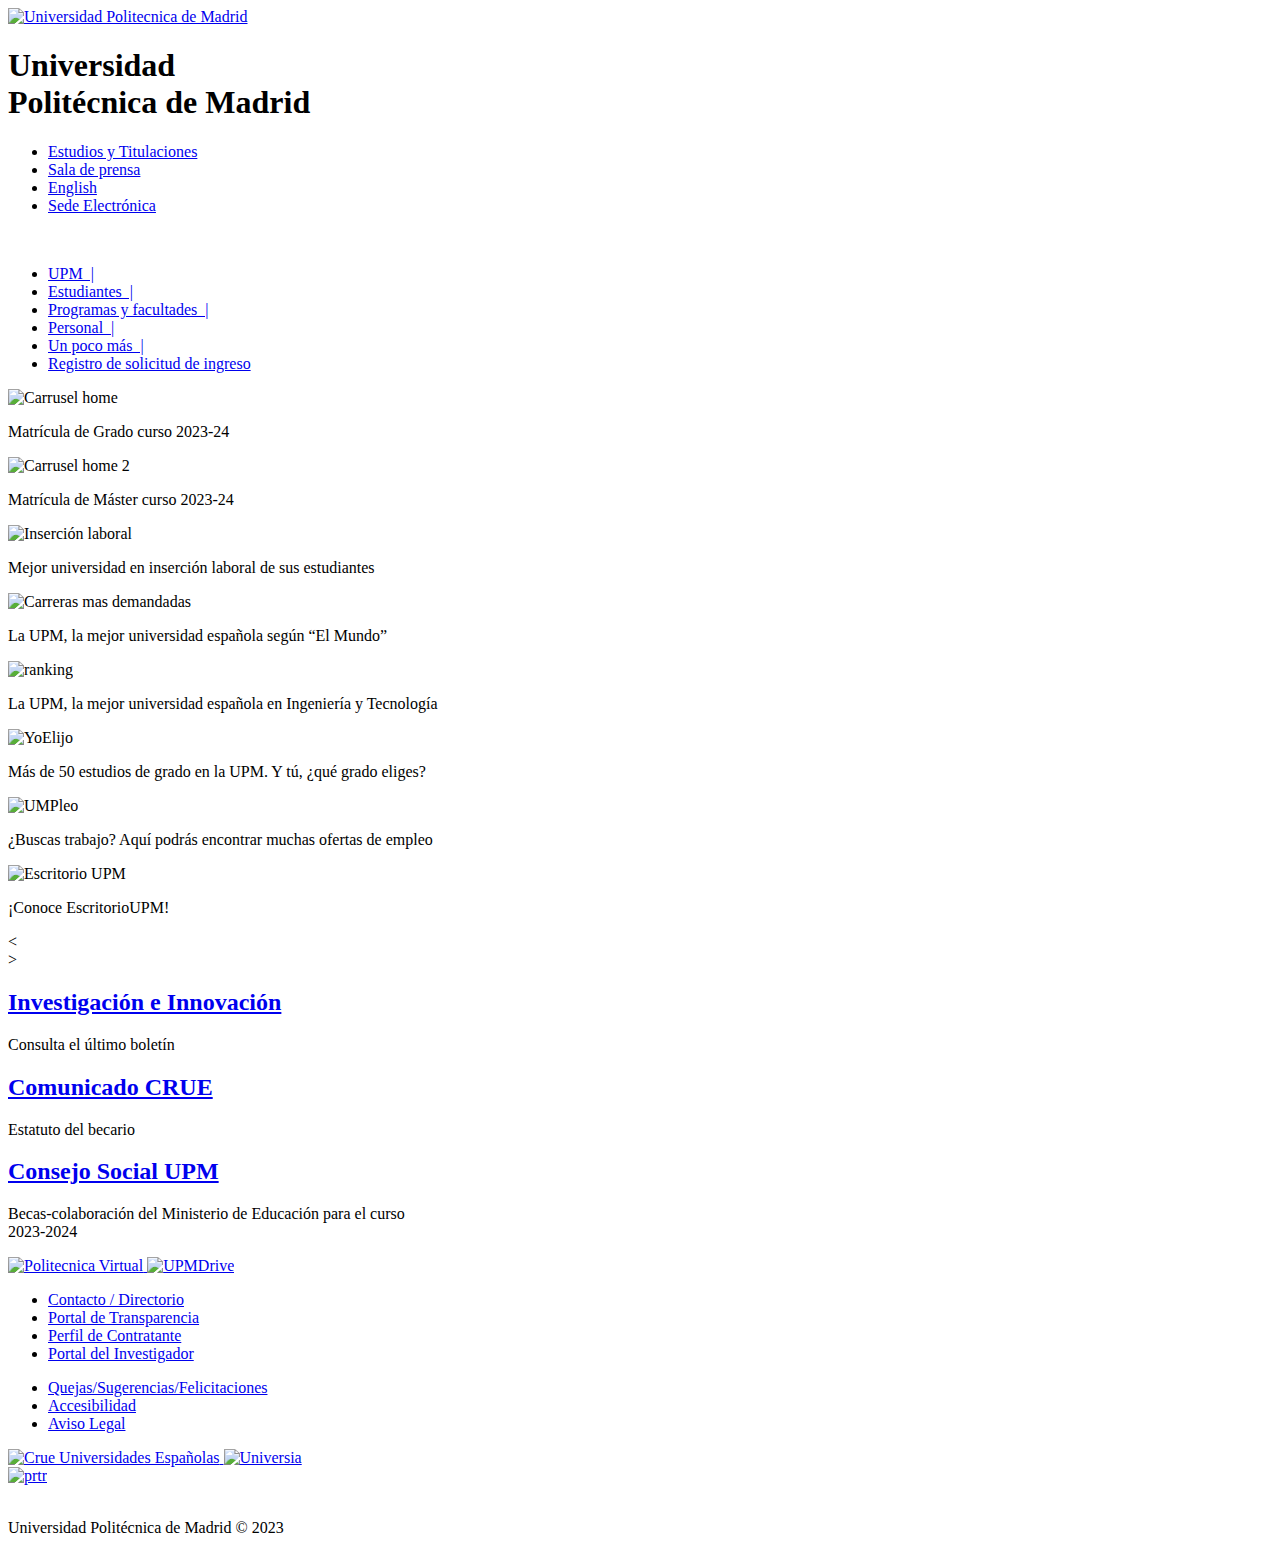
==== index.html @ 332ab88a "Direction to "Un poco más"" ====
<!DOCTYPE html>
<html lang="es">

<head>
  <meta charset="UTF-8" />
  <meta name="viewport" content="width=device-width, initial-scale=1.0" />
  <title>Universidad Politecnica de Madrid</title>
  <link rel="stylesheet" href="css/indexStyles.css" />
  <link rel="stylesheet" href="css/commonStyles.css" />
  <script src="https://kit.fontawesome.com/d4b8af33ac.js" crossorigin="anonymous"></script>

  <link rel="shortcut icon" href="images/institucional.png" type="image/x-icon" />
</head>

<body>
  <header id="headerUniversidad">
    <div class="container">
      <div class="row" id="tituloGeneral">
        <div class="headerTituloLogo">
          <a href="index.html">
            <img src="images/institucional.png" alt="Universidad Politecnica de Madrid" class="img" />
          </a>
          <h1>Universidad<br />Politécnica de Madrid</h1>
        </div>

        <div class="Menu">
          <div class="menu-row1">
            <nav class="row">
              <ul>
                <li>
                  <a href="https://www.upm.es/Estudiantes/Estudios_Titulaciones">
                    Estudios y Titulaciones
                  </a>
                </li>
                <li>
                  <a href="https://www.upm.es/UPM/SalaPrensa">
                    Sala de prensa
                  </a>
                </li>
                <li>
                  <a href="https://www.upm.es/internacional"> English </a>
                </li>
                <li>
                  <a href="https://www.upm.es/internacional">
                    Sede Electrónica</a>
                </li>
              </ul>
            </nav>
          </div>
          <div class="menu-row2">
            <a href="https://www.upm.es/e-politecnica/?p=11803"><img src="images/CrueConUcrania.png" alt="" /></a><a
              href="https://www.upm.es/UPM/EELISA"><img src="images/eelisa.png" alt="" /></a>
          </div>
        </div>
      </div>
    </div>
  </header>

  <nav class="menuPrincipal">
    <div class="container">
      <ul class="listaMenu">
        <li><a href="https://www.upm.es/UPM">UPM &nbsp;|</a></li>
        <li>
          <a href="https://www.upm.es/Estudiantes">Estudiantes &nbsp;|</a>
        </li>
        <li><a href="facultades.html">Programas y facultades &nbsp;|</a></li>
        <li><a href="https://www.upm.es/Personal">Personal &nbsp;|</a></li>
        <li>
          <a href="MasDeUPM.html">Un poco más &nbsp;|</a>
        </li>
        <li><a href="registro.html">Registro de solicitud de ingreso</a></li>
      </ul>
    </div>
  </nav>

  <main id="todo">
    <section id="novedades">
      <div class="container">
        <div class="row">
          <div class="carousel-container">
            <div class="carousel-item-container">
              <div class="carousel-item">
                <img src="images/Carrusel-Home-Web-UPM.png" alt="Carrusel home">
                <p>Matrícula de Grado curso 2023-24</p>
              </div>
              <div class="carousel-item">
                <img src="images/Carrusel-Home-Web-UPM 2.png" alt="Carrusel home 2">
                <p>Matrícula de Máster curso 2023-24</p>
              </div>
              <div class="carousel-item">
                <img src="images/03 carrusel insercion laboral.jpg" alt="Inserción laboral">
                <p>Mejor universidad en inserción laboral de sus estudiantes</p>
              </div>
              <div class="carousel-item">
                <img src="images/Carrusel 04 Carreras mas demandadas.jpg" alt="Carreras mas demandadas">
                <p>La UPM, la mejor universidad española según “El Mundo”</p>
              </div>
              <div class="carousel-item">
                <img src="images/05 Carrusel ranking QS_nueva.jpg" alt="ranking">
                <p>La UPM, la mejor universidad española en Ingeniería y Tecnología</p>
              </div>
              <div class="carousel-item">
                <img src="images/06 YoElijo.jpg" alt="YoElijo">
                <p>Más de 50 estudios de grado en la UPM. Y tú, ¿qué grado eliges?</p>
              </div>
              <div class="carousel-item">
                <img src="images/07 Empleo.png" alt="UMPleo">
                <p>¿Buscas trabajo? Aquí podrás encontrar muchas ofertas de empleo</p>
              </div>
              <div class="carousel-item">
                <img src="images/08 Carrusel escritorio UPM.jpeg" alt="Escritorio UPM">
                <p>¡Conoce EscritorioUPM!</p>
              </div>
            </div>

            <div class="carousel-indicators-container">
              <div class="carousel-indicator active" onclick="showSlide(0)"></div>
              <div class="carousel-indicator" onclick="showSlide(1)"></div>
              <div class="carousel-indicator" onclick="showSlide(2)"></div>
              <div class="carousel-indicator" onclick="showSlide(3)"></div>
              <div class="carousel-indicator" onclick="showSlide(4)"></div>
              <div class="carousel-indicator" onclick="showSlide(5)"></div>
              <div class="carousel-indicator" onclick="showSlide(6)"></div>
              <div class="carousel-indicator" onclick="showSlide(7)"></div>
            </div>

            <div class="carousel-control-container">
              <div class="carousel-control carousel-control-left" onclick="prevSlide()">&lt;</div>
              <div class="carousel-control carousel-control-right" onclick="nextSlide()">&gt;</div>
            </div>

          </div>  <!-- Carousel Container -->

        </div>

      </div>
      <div id="noticias">
        <div class="col-el1">
          <div class="titulo">
            <a href="https://www.upm.es/UPM/SalaPrensa/epolitecnica_inv/ultimo">
              <span class="noticiasIcon"></span>
              <h2>Investigación e Innovación</h1>
            </a>
          </div>
          <p>Consulta el último boletín</p>
        </div>
        <div class="col-el2">
          <div class="titulo">
            <a
              href="https://www.upm.es/sfs/Rectorado/Gabinete%20del%20Rector/Notas%20de%20Prensa/2023/06/documentos/2023.06.10-Comunicado%20Estatuto%20Becario%20Practicas%20cotizacion%20seguridad%20social.pdf">
              <span class="noticiasIcon"></span>
              <h2>Comunicado CRUE</h1>
            </a>
          </div>
          <p>Estatuto del becario</p>
        </div>
        <div class="col-el3">
          <div class="titulo">
            <a
              href="https://www.upm.es/sfs/Rectorado/Gabinete%20del%20Rector/Notas%20de%20Prensa/2023/05/documentos/Comunicado%20distribucion%202023-2024_actualizado_enlace%20BOE2.PDF">
              <span class="noticiasIcon"></span>
              <h2>Consejo Social UPM</h2>
            </a>
          </div>
          <p>Becas-colaboración del Ministerio de Educación para el curso <br> 2023-2024</p>
        </div>
      </div>
      </div>
      </div>
    </section>
  </main>

  <footer>
    <div class="UPM_Domains">
      <div class="UPM_Sites">
        <a href="https://www.upm.es/politecnica_virtual/">
          <img src="images/icon_pv.png" alt="Politecnica Virtual" />
        </a>
        <a href="https://drive.upm.es/index.php/login">
          <img src="images/icon_UPMdrive.png" alt="UPMDrive" />
        </a>
      </div>
      <div class="socialMedia">
        <a href="https://www.facebook.com/universidadpolitecnicademadrid">
          <span class="fa fa-facebook"></span>
        </a>
        <a href="https://twitter.com/#!/La_UPM/">
          <span class="fa-brands fa-x-twitter"></span>
        </a>
        <a href="http://www.youtube.com/user/UPM">
          <span class="fa fa-youtube-play"></span>
        </a>

        <a href="https://www.instagram.com/somosupm/">
          <span class="fa fa-instagram"></span>
        </a>
      </div>
    </div>

    <div class="contact">
      <div class="ContactsSponsors">
        <div class="contactList">
          <ul>
            <li>
              <a href="https://www.upm.es/contacto">
                Contacto / Directorio
              </a>
            </li>
            <li>
              <a href="https://transparencia.upm.es/">
                Portal de Transparencia
              </a>
            </li>
            <li>
              <a href="https://sede.upm.es/licitaciones">
                Perfil de Contratante
              </a>
            </li>
            <li>
              <a href="https://www.upm.es/Portal_inv">
                Portal del Investigador
              </a>
            </li>
          </ul>
          <ul>
            <li>
              <a href="https://www.upm.es/UPM/Calidad/BQSF">
                Quejas/Sugerencias/Felicitaciones
              </a>
            </li>
            <li>
              <a href="/UPM/WebUPM/Accesibilidad"> Accesibilidad </a>
            </li>
            <li>
              <a href="https://www.upm.es/AvisoLegal"> Aviso Legal </a>
            </li>
          </ul>
        </div>
        <div class="sponsorsImages">
          <a href="http://www.crue.org/">
            <img src="images/crue20.png" alt="Crue Universidades Españolas" title="Crue" />
          </a>
          <a href="http://www.universia.es">
            <img src="images/universia15.png" alt="Universia" title="Universia" />
          </a>
          <br />
          <a href="https://www.upm.es/UPM/PRTR">
            <img src="images/prtr-02.png" alt="prtr" title="prtr" />
          </a>
          <br />
          <a href="">
            <img src="images/hrs4r.png" alt="" title="hsr4r" />
          </a>
        </div>
      </div>
      <div id="copyr">
        <p>Universidad Politécnica de Madrid &copy; 2023</p>
      </div>
    </div>
  </footer>

  <script src="js/index.js"></script>
</body>

</html>
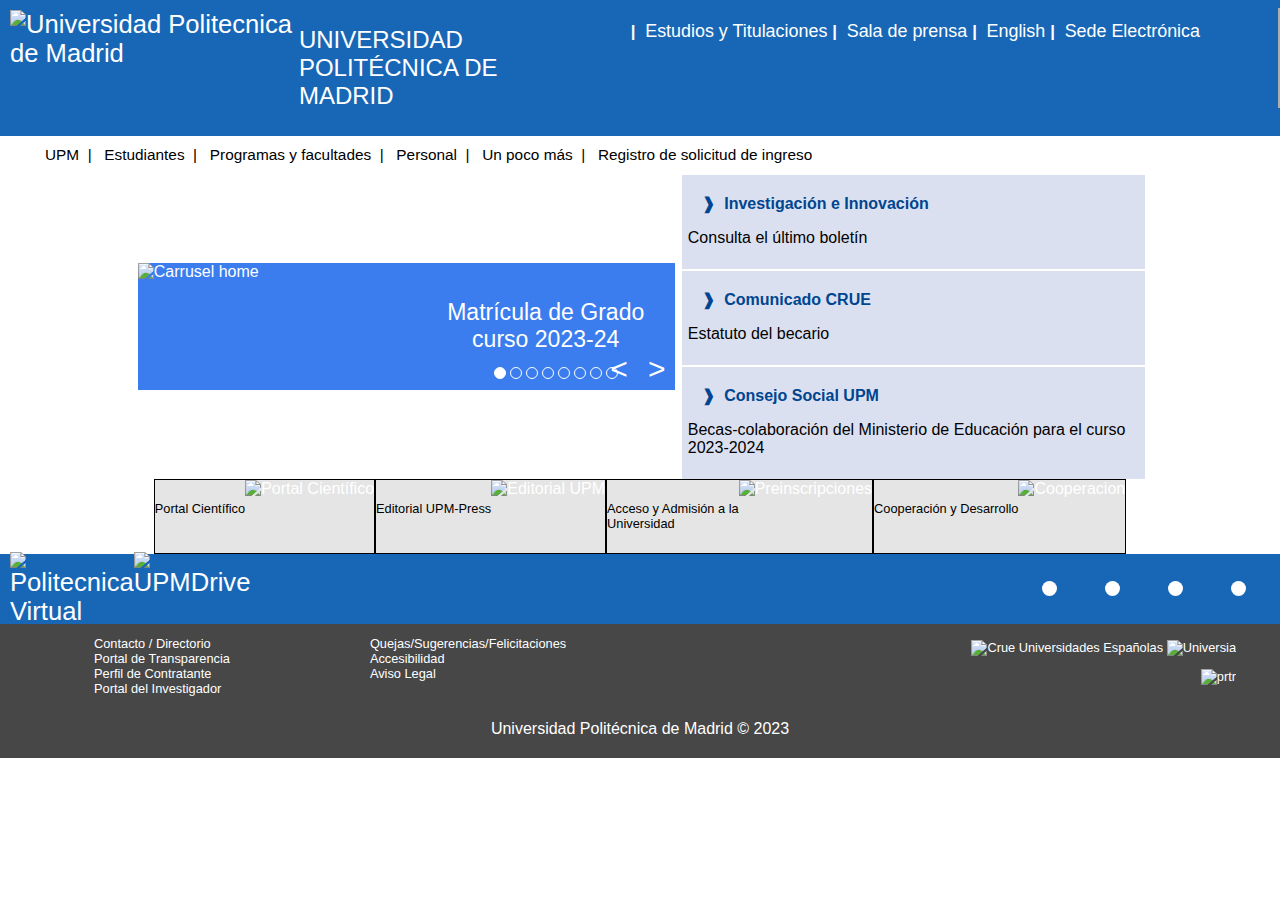
==== commit bc9d30e5: "Index primary style" ====
--- a/index.html
+++ b/index.html
@@ -57,7 +57,6 @@
   </header>
 
   <nav class="menuPrincipal">
-    <div class="container">
       <ul class="listaMenu">
         <li><a href="https://www.upm.es/UPM">UPM &nbsp;|</a></li>
         <li>
@@ -70,71 +69,65 @@
         </li>
         <li><a href="registro.html">Registro de solicitud de ingreso</a></li>
       </ul>
-    </div>
   </nav>
 
-  <main id="todo">
+  <main>
     <section id="novedades">
-      <div class="container">
-        <div class="row">
-          <div class="carousel-container">
-            <div class="carousel-item-container">
-              <div class="carousel-item">
-                <img src="images/Carrusel-Home-Web-UPM.png" alt="Carrusel home">
-                <p>Matrícula de Grado curso 2023-24</p>
-              </div>
-              <div class="carousel-item">
-                <img src="images/Carrusel-Home-Web-UPM 2.png" alt="Carrusel home 2">
-                <p>Matrícula de Máster curso 2023-24</p>
-              </div>
-              <div class="carousel-item">
-                <img src="images/03 carrusel insercion laboral.jpg" alt="Inserción laboral">
-                <p>Mejor universidad en inserción laboral de sus estudiantes</p>
-              </div>
-              <div class="carousel-item">
-                <img src="images/Carrusel 04 Carreras mas demandadas.jpg" alt="Carreras mas demandadas">
-                <p>La UPM, la mejor universidad española según “El Mundo”</p>
-              </div>
-              <div class="carousel-item">
-                <img src="images/05 Carrusel ranking QS_nueva.jpg" alt="ranking">
-                <p>La UPM, la mejor universidad española en Ingeniería y Tecnología</p>
-              </div>
-              <div class="carousel-item">
-                <img src="images/06 YoElijo.jpg" alt="YoElijo">
-                <p>Más de 50 estudios de grado en la UPM. Y tú, ¿qué grado eliges?</p>
-              </div>
-              <div class="carousel-item">
-                <img src="images/07 Empleo.png" alt="UMPleo">
-                <p>¿Buscas trabajo? Aquí podrás encontrar muchas ofertas de empleo</p>
-              </div>
-              <div class="carousel-item">
-                <img src="images/08 Carrusel escritorio UPM.jpeg" alt="Escritorio UPM">
-                <p>¡Conoce EscritorioUPM!</p>
-              </div>
-            </div>
-
-            <div class="carousel-indicators-container">
-              <div class="carousel-indicator active" onclick="showSlide(0)"></div>
-              <div class="carousel-indicator" onclick="showSlide(1)"></div>
-              <div class="carousel-indicator" onclick="showSlide(2)"></div>
-              <div class="carousel-indicator" onclick="showSlide(3)"></div>
-              <div class="carousel-indicator" onclick="showSlide(4)"></div>
-              <div class="carousel-indicator" onclick="showSlide(5)"></div>
-              <div class="carousel-indicator" onclick="showSlide(6)"></div>
-              <div class="carousel-indicator" onclick="showSlide(7)"></div>
-            </div>
-
-            <div class="carousel-control-container">
-              <div class="carousel-control carousel-control-left" onclick="prevSlide()">&lt;</div>
-              <div class="carousel-control carousel-control-right" onclick="nextSlide()">&gt;</div>
-            </div>
-
-          </div>  <!-- Carousel Container -->
-
-        </div>
-
-      </div>
+      <div class="carousel">
+        <div class="carousel-container">
+          <div class="carousel-item-container">
+            <div class="carousel-item">
+              <img src="images/Carrusel-Home-Web-UPM.png" alt="Carrusel home">
+              <p>Matrícula de Grado curso 2023-24</p>
+            </div>
+            <div class="carousel-item">
+              <img src="images/Carrusel-Home-Web-UPM 2.png" alt="Carrusel home 2">
+              <p>Matrícula de Máster curso 2023-24</p>
+            </div>
+            <div class="carousel-item">
+              <img src="images/03 carrusel insercion laboral.jpg" alt="Inserción laboral">
+              <p>Mejor universidad en inserción laboral de sus estudiantes</p>
+            </div>
+            <div class="carousel-item">
+              <img src="images/Carrusel 04 Carreras mas demandadas.jpg" alt="Carreras mas demandadas">
+              <p>La UPM, la mejor universidad española según “El Mundo”</p>
+            </div>
+            <div class="carousel-item">
+              <img src="images/05 Carrusel ranking QS_nueva.jpg" alt="ranking">
+              <p>La UPM, la mejor universidad española en Ingeniería y Tecnología</p>
+            </div>
+            <div class="carousel-item">
+              <img src="images/06 YoElijo.jpg" alt="YoElijo">
+              <p>Más de 50 estudios de grado en la UPM. Y tú, ¿qué grado eliges?</p>
+            </div>
+            <div class="carousel-item">
+              <img src="images/07 Empleo.png" alt="UMPleo">
+              <p>¿Buscas trabajo? Aquí podrás encontrar muchas ofertas de empleo</p>
+            </div>
+            <div class="carousel-item">
+              <img src="images/08 Carrusel escritorio UPM.jpeg" alt="Escritorio UPM">
+              <p>¡Conoce EscritorioUPM!</p>
+            </div>
+          </div>
+          <div class="carousel-indicators-container">
+            <div class="carousel-indicator active" onclick="showSlide(0)"></div>
+            <div class="carousel-indicator" onclick="showSlide(1)"></div>
+            <div class="carousel-indicator" onclick="showSlide(2)"></div>
+            <div class="carousel-indicator" onclick="showSlide(3)"></div>
+            <div class="carousel-indicator" onclick="showSlide(4)"></div>
+            <div class="carousel-indicator" onclick="showSlide(5)"></div>
+            <div class="carousel-indicator" onclick="showSlide(6)"></div>
+            <div class="carousel-indicator" onclick="showSlide(7)"></div>
+          </div>
+          <div class="carousel-control-container">
+            <div class="carousel-control carousel-control-left" onclick="prevSlide()">&lt;</div>
+            <div class="carousel-control carousel-control-right" onclick="nextSlide()">&gt;</div>
+          </div>
+        </div> <!-- Carousel Container -->
+      </div> <!-- Carousel -->
+
       <div id="noticias">
+
         <div class="col-el1">
           <div class="titulo">
             <a href="https://www.upm.es/UPM/SalaPrensa/epolitecnica_inv/ultimo">
@@ -144,6 +137,7 @@
           </div>
           <p>Consulta el último boletín</p>
         </div>
+
         <div class="col-el2">
           <div class="titulo">
             <a
@@ -151,9 +145,10 @@
               <span class="noticiasIcon"></span>
               <h2>Comunicado CRUE</h1>
             </a>
-          </div>
+          </div> <!-- titulo-->
           <p>Estatuto del becario</p>
-        </div>
+        </div> <!-- col-el12 -->
+
         <div class="col-el3">
           <div class="titulo">
             <a
@@ -161,13 +156,42 @@
               <span class="noticiasIcon"></span>
               <h2>Consejo Social UPM</h2>
             </a>
-          </div>
+          </div> <!-- titulo-->
           <p>Becas-colaboración del Ministerio de Educación para el curso <br> 2023-2024</p>
-        </div>
-      </div>
-      </div>
-      </div>
+        </div> <!-- col-el13 -->
+      </div> <!-- Noticias -->
+
     </section>
+
+    <section id="tips">
+      <div>
+        <h5>Portal Científico</h5>
+        <img src="images/portalcientifico.jpg" alt="Portal Científico">
+      </div>  
+
+      <span></span>
+
+      <div>
+        <h5>Editorial UPM-Press</h5>
+        <img src="images/tip_upmpressconlogo.jpg" alt="Editorial UPM">
+      </div>
+
+      <span></span>
+
+      <div>
+        <h5>Acceso y Admisión a la<br>Universidad</h5>
+        <img src="images/tip-preinscripcion-08.jpg" alt="Preinscripciones">
+      </div>
+
+      <span></span>
+
+      <div>
+        <h5>Cooperación y Desarrollo</h5>
+        <img src="images/tip cooperacion2.jpg" alt="Cooperacion">
+      </div>
+
+    </section>
+
   </main>
 
   <footer>
--- a/css/indexStyles.css
+++ b/css/indexStyles.css
@@ -0,0 +1,173 @@
+body {
+    font-family: 'Lato', sans-serif;
+    margin: auto;
+    color: white;
+}
+
+section#novedades {
+    display: flex;
+    justify-content: center;
+    align-items: center;
+
+}
+
+
+/* CARRUSEL RONY  */
+.carousel {
+    width: 42%;
+    margin: 0.3em;
+}
+
+.carousel-container {
+    position: relative;
+    overflow: hidden;
+}
+
+.carousel-item-container {
+    display: flex;
+    transition: transform 0.5s ease;
+}
+
+.carousel-item {
+    flex: 0 0 100%;
+    display: flex;
+    justify-content: center;
+    align-items: center;
+    background-color: rgb(59, 125, 238);
+}
+
+
+.carousel-item img {
+    width: 70%;
+    height: 100%;
+}
+
+.carousel-item p {
+    text-align: center;
+    font-size: 1.8vw;
+
+}
+
+/* Estilo para los indicadores de navegación */
+.carousel-indicators-container {
+    display: flex;
+    align-items: center;
+    position: absolute;
+    bottom: 5%;
+    right: 10%;
+    max-width: 25%;
+    min-width: 5%;
+
+
+}
+
+.carousel-indicator {
+    width: 10px;
+    height: 10px;
+    background-color: transparent;
+    border: 1px solid #fff;
+    border-radius: 50%;
+    cursor: pointer;
+    margin: 0 4px 4px 0px;
+}
+
+/* Estilo para el indicador activo */
+.carousel-indicator.active {
+    background-color: #fff;
+    /* Cambia el fondo a blanco para el indicador activo */
+}
+
+/* Estilo para las flechas de navegación */
+.carousel-control-container {
+    position: absolute;
+    bottom: 3%;
+    right: 0;
+    display: flex;
+}
+
+.carousel-control {
+    font-size: 30px;
+    cursor: pointer;
+    margin: 0 10px;
+    color: #fff;
+    /* Cambia el color a blanco para las flechas */
+}
+
+/* FIN CARRUSEL RONY */
+
+/* Novedades */
+
+#noticias {
+    display: flex;
+    flex-direction: column;
+    justify-content: center;
+}
+
+#noticias>div {
+    background-color: #dbe0f0;
+    margin: 0.1em 0.1em 0;
+    padding: 6px;
+    padding-right: 20px;
+}
+
+#noticias a span {
+    float: left;
+    margin-top: 1.125em;
+    margin-right: .5em;
+    font-size: .7em;
+}
+
+#noticias h2::before {
+    content: "\2771 \0020";
+    color: #00458f;
+    padding: 5px;
+}
+
+#noticias h2 {
+
+    font-size: medium;
+    color: #00458f;
+}
+
+#noticias p {
+    color: black;
+}
+
+/* Fin novedades */
+
+/* Tips */
+
+#tips {
+    display: flex;
+    justify-content: center;
+}
+
+#tips div {
+    display: inline-flex;
+    background-color: #e5e5e5;
+    border: 1px solid black;
+}
+
+#tips>div>h5 {
+    color: black;
+    font-size: 1vw;
+    font-weight: 500;align-self: flex-start;
+}
+
+#tips>div>h5:hover{
+text-decoration: underline;
+    
+}
+
+#tips span{
+    height: 100px;
+    width: 2px;
+    position: absolute;
+    top: 8px;
+    right: 0px;
+    background: none repeat scroll 0% 0% #B0ADAD;
+}
+
+
+
+/* Fin tips */--- a/css/commonStyles.css
+++ b/css/commonStyles.css
@@ -0,0 +1,267 @@
+/* New Font Family */
+
+/* Fuente Lato - Negrita */
+@font-face {
+    font-family: 'Lato';
+    src: url('../Fonts/Lato-Bold.ttf') format('truetype');
+    font-weight: bold;
+    font-style: normal;
+}
+
+/* Fuente Lato - Negrita Cursiva */
+@font-face {
+    font-family: 'Lato';
+    src: url('../Fonts/Lato-BoldItalic.ttf') format('truetype');
+    font-weight: bold;
+    font-style: italic;
+}
+
+/* Fuente Lato - Cursiva */
+@font-face {
+    font-family: 'Lato';
+    src: url('../Fonts/Lato-Italic.ttf') format('truetype');
+    font-weight: normal;
+    font-style: italic;
+}
+
+/* Fuente Lato - Ligera */
+@font-face {
+    font-family: 'Lato';
+    src: url('../Fonts/Lato-Light.ttf') format('truetype');
+    font-weight: 300;
+    /* Puedes usar 300 para ligera */
+    font-style: normal;
+}
+
+/* Fuente Lato - Ligera Cursiva */
+@font-face {
+    font-family: 'Lato';
+    src: url('../Fonts/Lato-LightItalic.ttf') format('truetype');
+    font-weight: 300;
+    /* Puedes usar 300 para ligera */
+    font-style: italic;
+}
+
+/* Fuente Lato - Regular */
+@font-face {
+    font-family: 'Lato';
+    src: url('../Fonts/Lato-Regular.ttf') format('truetype');
+    font-weight: normal;
+    font-style: normal;
+}
+
+/* Fuente Lato - Delgada */
+@font-face {
+    font-family: 'Lato';
+    src: url('../Fonts/Lato-Thin.ttf') format('truetype');
+    font-weight: 100;
+    /* Puedes usar 100 para delgada */
+    font-style: normal;
+}
+
+/* Fuente Lato - Delgada Cursiva */
+@font-face {
+    font-family: 'Lato';
+    src: url('../Fonts/Lato-ThinItalic.ttf') format('truetype');
+    font-weight: 100;
+    /* Puedes usar 100 para delgada */
+    font-style: italic;
+}
+
+body{margin: 0;}
+
+header , footer {
+    font-family: 'Lato', sans-serif;
+    color: white;
+}
+
+/* Header */
+
+#headerUniversidad {
+
+    display: block;
+    background-color: #1867b7;
+    padding: 0;
+}
+
+.container {
+    width: 100%;
+    overflow: hidden;
+}
+
+#tituloGeneral.row {
+    display: flex;
+    justify-content: space-between;
+    margin: 10px;
+}
+
+.headerTituloLogo {
+    display: flex;
+    justify-content: space-around;
+    width: 40%;
+}
+
+.img {
+    max-width: 100%;
+    height: auto;
+    overflow: hidden;
+}
+
+.headerTituloLogo h1 {
+    color: white;
+    text-transform: uppercase;
+    font-size: 1.5em;
+    font-weight: 500;
+    float: left;
+}
+
+.Menu {
+
+    justify-content: space-between;
+    margin-right: 60px;
+}
+
+.row ul {
+    display: flex;
+
+    font-size: 0.7em;
+    list-style: none;
+    padding: 0;
+    margin-right: 10px;
+}
+
+.row ul li::before {
+    content: " | ";
+    margin: 0px 5px 0px 5px;
+    font-weight: bold;
+    font-size: 1.5em;
+}
+
+.menu-row2 {
+    text-align: right;
+    margin: 0px 20px 0px;
+}
+
+li a {
+
+    text-decoration: none;
+}
+
+li a:hover {
+    text-decoration: underline;
+
+}
+
+a {
+    text-decoration: none;
+    color: white;
+}
+
+/* nav */
+
+.menuPrincipal {
+    font-size: 0.6em;
+    display: flex;
+    color: black;
+}
+.menuPrincipal  ul{
+    list-style: none;
+}
+.menuPrincipal  ul li{
+    display: inline;
+}
+.menuPrincipal  ul li a{
+    padding: 5px;
+    color: black;
+}
+.menuPrincipal  ul li a:hover{
+    text-decoration: none;
+    color: #1867b7;
+}
+
+
+/* footer */
+
+footer{
+    bottom: 0;
+}
+
+.UPM_Domains {
+    display: flex;
+    justify-content: space-between;
+    background-color: #1867b7;
+    padding: 10px;
+    height: 50px;
+}
+
+.UPM_Sites{
+    align-self: center;
+    display: flex;
+    justify-content: space-around;
+    width: 15%;
+    height: auto;
+}
+
+.socialMedia {
+    width: 20%;
+    height: auto;
+    display: flex;
+    justify-content: space-around;
+    align-items: center
+}
+
+.socialMedia a{
+display: flex;
+justify-content: center;
+align-items: center;
+color: #1867b7;
+background-color: white;
+padding: 0.3em;
+border-radius: 50%;
+}
+
+a {
+    text-decoration: none;
+    font-size: 1.6em;
+}
+
+
+.contact {
+    background-color: #474747;
+    padding: 0.5em;
+    list-style: none;
+    font-size: 0.5em;
+    height: fit-content;
+}
+
+.ContactsSponsors{
+    display: flex;
+    justify-content: space-between;
+}
+
+.contactList{
+    display: flex;
+    
+}
+
+.contactList ul {
+    list-style:none;
+    margin-inline: 50px;
+}
+
+.sponsorsImages{
+    text-align: right;
+    margin-right: 5em;
+}
+
+.sponsorsImages a img{
+    margin-top: 1em;
+}
+
+#copyr {
+    font-size: 2em;
+    text-align: center;
+    align-self: flex-end;
+}   
+
+
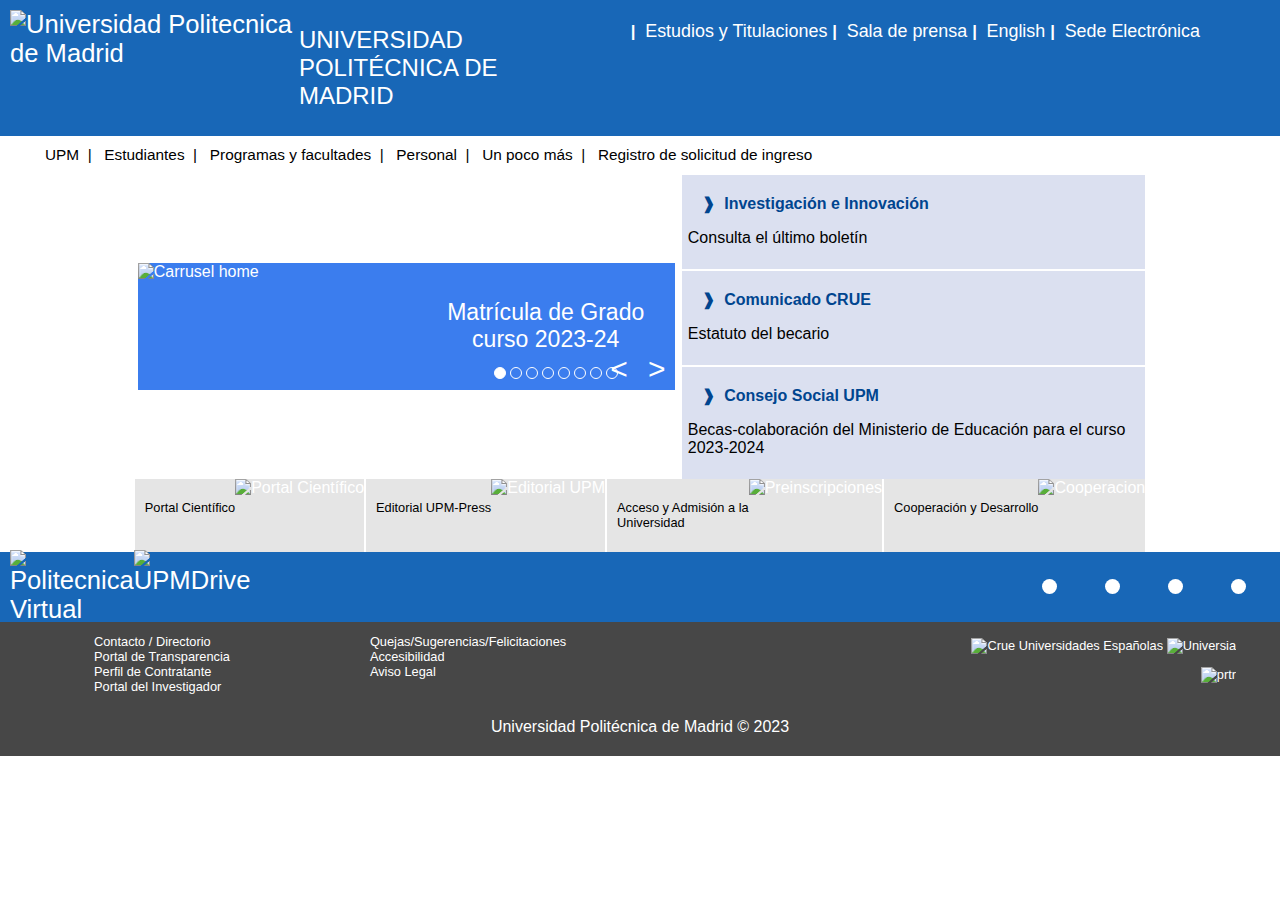
==== commit 7e1967ea: "tips" ====
--- a/index.html
+++ b/index.html
@@ -162,34 +162,26 @@
       </div> <!-- Noticias -->
 
     </section>
-
     <section id="tips">
       <div>
         <h5>Portal Científico</h5>
         <img src="images/portalcientifico.jpg" alt="Portal Científico">
-      </div>  
-
-      <span></span>
-
+      </div>
+      <span class="vertical-line"></span>
       <div>
         <h5>Editorial UPM-Press</h5>
         <img src="images/tip_upmpressconlogo.jpg" alt="Editorial UPM">
       </div>
-
-      <span></span>
-
+      <span class="vertical-line"></span>
       <div>
         <h5>Acceso y Admisión a la<br>Universidad</h5>
         <img src="images/tip-preinscripcion-08.jpg" alt="Preinscripciones">
       </div>
-
-      <span></span>
-
+      <span class="vertical-line"></span>
       <div>
         <h5>Cooperación y Desarrollo</h5>
         <img src="images/tip cooperacion2.jpg" alt="Cooperacion">
       </div>
-
     </section>
 
   </main>
@@ -213,7 +205,7 @@
         </a>
         <a href="http://www.youtube.com/user/UPM">
           <span class="fa fa-youtube-play"></span>
-        </a>
+        </a>  
 
         <a href="https://www.instagram.com/somosupm/">
           <span class="fa fa-instagram"></span>
--- a/css/indexStyles.css
+++ b/css/indexStyles.css
@@ -145,13 +145,15 @@
 #tips div {
     display: inline-flex;
     background-color: #e5e5e5;
-    border: 1px solid black;
+    /* border: 1px solid black; */
+    padding-left: 10px;
 }
 
 #tips>div>h5 {
     color: black;
     font-size: 1vw;
-    font-weight: 500;align-self: flex-start;
+    font-weight: 500;
+ 
 }
 
 #tips>div>h5:hover{
@@ -159,13 +161,10 @@
     
 }
 
-#tips span{
-    height: 100px;
+#tips .vertical-line {
     width: 2px;
-    position: absolute;
-    top: 8px;
-    right: 0px;
-    background: none repeat scroll 0% 0% #B0ADAD;
+    height: 100%;
+    background-color: #B0ADAD;
 }
 
 
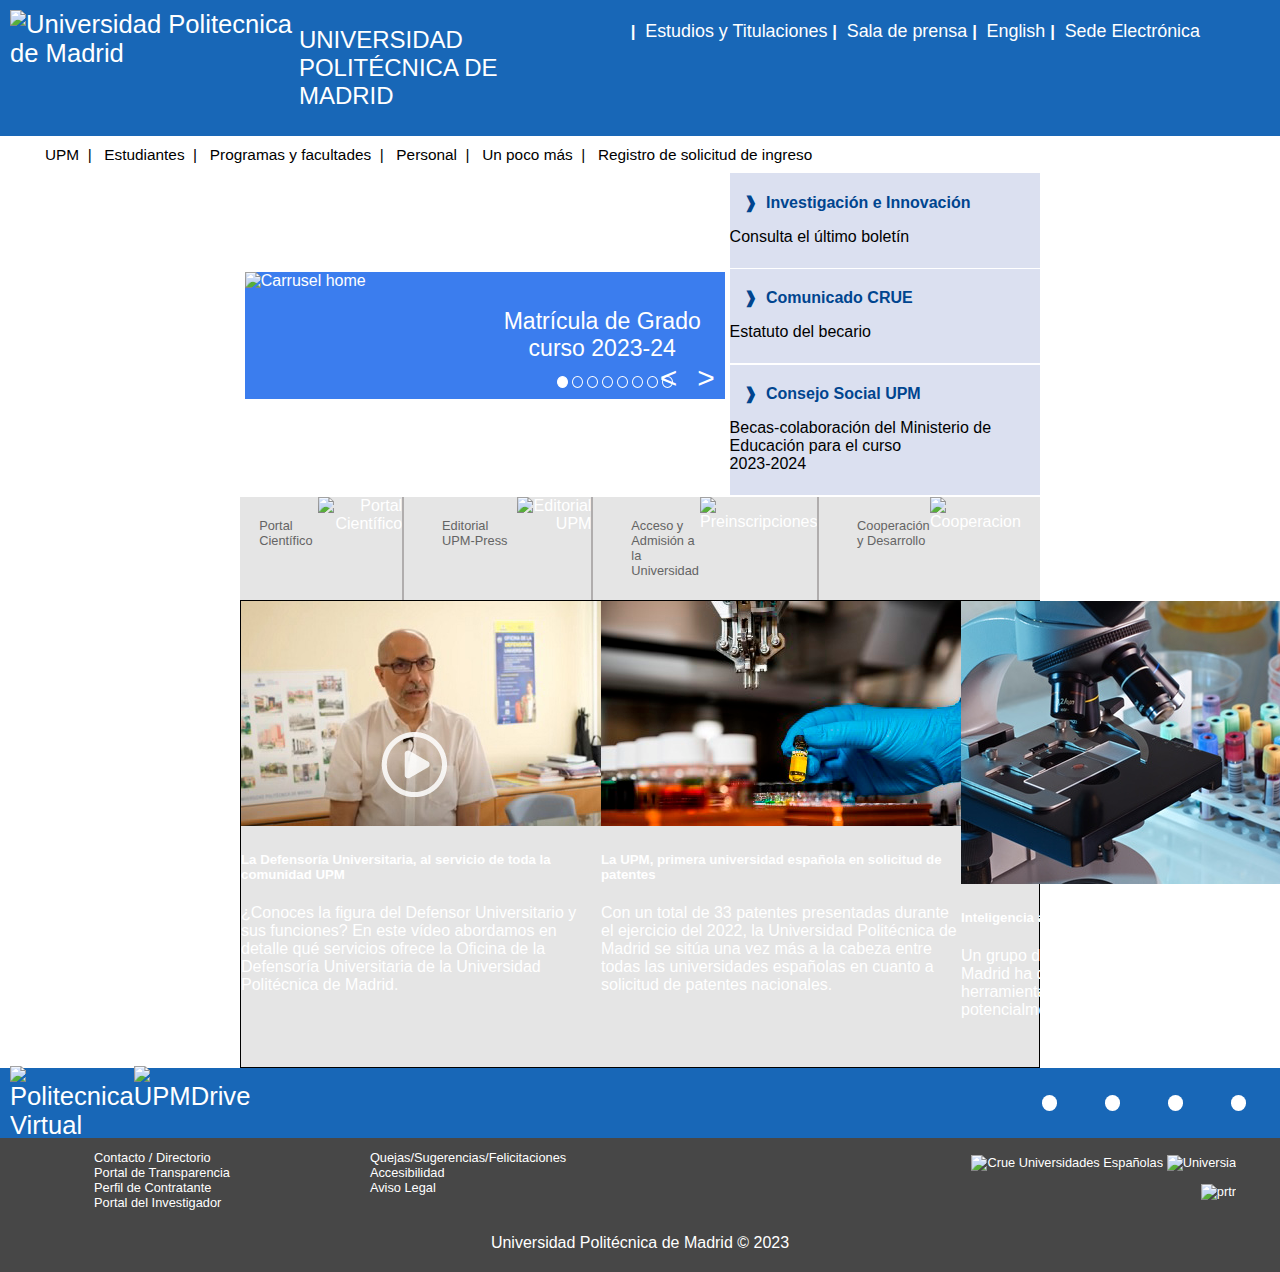
==== commit 36c83690: "General changes" ====
--- a/index.html
+++ b/index.html
@@ -57,18 +57,18 @@
   </header>
 
   <nav class="menuPrincipal">
-      <ul class="listaMenu">
-        <li><a href="https://www.upm.es/UPM">UPM &nbsp;|</a></li>
-        <li>
-          <a href="https://www.upm.es/Estudiantes">Estudiantes &nbsp;|</a>
-        </li>
-        <li><a href="facultades.html">Programas y facultades &nbsp;|</a></li>
-        <li><a href="https://www.upm.es/Personal">Personal &nbsp;|</a></li>
-        <li>
-          <a href="MasDeUPM.html">Un poco más &nbsp;|</a>
-        </li>
-        <li><a href="registro.html">Registro de solicitud de ingreso</a></li>
-      </ul>
+    <ul class="listaMenu">
+      <li><a href="https://www.upm.es/UPM">UPM &nbsp;|</a></li>
+      <li>
+        <a href="https://www.upm.es/Estudiantes">Estudiantes &nbsp;|</a>
+      </li>
+      <li><a href="facultades.html">Programas y facultades &nbsp;|</a></li>
+      <li><a href="https://www.upm.es/Personal">Personal &nbsp;|</a></li>
+      <li>
+        <a href="MasDeUPM.html">Un poco más &nbsp;|</a>
+      </li>
+      <li><a href="registro.html">Registro de solicitud de ingreso</a></li>
+    </ul>
   </nav>
 
   <main>
@@ -162,26 +162,62 @@
       </div> <!-- Noticias -->
 
     </section>
+
     <section id="tips">
       <div>
         <h5>Portal Científico</h5>
         <img src="images/portalcientifico.jpg" alt="Portal Científico">
-      </div>
-      <span class="vertical-line"></span>
+        <span class="vertical-line"></span>
+      </div>
       <div>
         <h5>Editorial UPM-Press</h5>
         <img src="images/tip_upmpressconlogo.jpg" alt="Editorial UPM">
-      </div>
-      <span class="vertical-line"></span>
+        <span class="vertical-line"></span>
+      </div>
       <div>
         <h5>Acceso y Admisión a la<br>Universidad</h5>
         <img src="images/tip-preinscripcion-08.jpg" alt="Preinscripciones">
-      </div>
-      <span class="vertical-line"></span>
+        <span class="vertical-line"></span>
+      </div>
       <div>
         <h5>Cooperación y Desarrollo</h5>
         <img src="images/tip cooperacion2.jpg" alt="Cooperacion">
       </div>
+    </section>
+
+    <section id="SectionNoticias">
+
+      <div>
+        <img src="images/Noticias1.jpg" alt="">
+        <h5>La Defensoría Universitaria, al servicio de toda la comunidad UPM</h5>
+        <p>¿Conoces la figura del Defensor Universitario y sus funciones? En este vídeo abordamos en detalle qué
+          servicios ofrece la Oficina de la Defensoría Universitaria de la Universidad Politécnica de Madrid.</p>
+      </div>
+
+      <div>
+        <img src="images/Noticias2.jpg" alt="">
+        <h5>La UPM, primera universidad española en solicitud de patentes</h5>
+        <p>Con un total de 33 patentes presentadas durante el ejercicio del 2022, la Universidad Politécnica de Madrid
+          se sitúa una vez más a la cabeza entre todas las universidades españolas en cuanto a solicitud de patentes
+          nacionales.</p>
+      </div>
+
+      <div>
+        <img src="images/Noticias3.jpg" alt="">
+        <h5>Inteligencia artificial aplicada a la medicina de precisión</h5>
+        <p>Un grupo de investigación de la Universidad Politécnica de Madrid ha desarrollado con inteligencia artificial
+          una herramienta para clasificar variantes genómicas potencialmente malignas.</p>
+      </div>
+
+      <div>
+        <img src="images/Noticias4.jpg" alt="">
+        <h5>Más de 30 grados de la UPM suben su nota de corte</h5>
+        <p>Las titulaciones que han tenido la nota de corte más alta han sido: Ingeniero/a Industrial (Programa
+          Académico con Recorrido Sucesivo, PARS) con un 13,237, el doble grado en Ingeniería en Diseño Industrial y
+          Desarrollo del Producto de Ingeniería Mecánica con un 13,056, Ingeniero/a Biomédico/a (PARS) con un 13,048, el
+          grado de Biotecnología con un 13,023 e Ingeniero/a Aeronáutico/a (PARS) con un 13,007.</p>
+      </div>
+
     </section>
 
   </main>
@@ -205,7 +241,7 @@
         </a>
         <a href="http://www.youtube.com/user/UPM">
           <span class="fa fa-youtube-play"></span>
-        </a>  
+        </a>
 
         <a href="https://www.instagram.com/somosupm/">
           <span class="fa fa-instagram"></span>
--- a/css/indexStyles.css
+++ b/css/indexStyles.css
@@ -4,6 +4,17 @@
     color: white;
 }
 
+section{
+    margin-inline: 15em;
+}
+
+
+@media (max-width: 768px) {
+    section{
+        margin-inline: 0;
+    }
+}
+
 section#novedades {
     display: flex;
     justify-content: center;
@@ -14,7 +25,8 @@
 
 /* CARRUSEL RONY  */
 .carousel {
-    width: 42%;
+    width: 60%;
+    height: fit-content;
     margin: 0.3em;
 }
 
@@ -93,6 +105,27 @@
     /* Cambia el color a blanco para las flechas */
 }
 
+@media (max-width: 768px) {
+    .carousel {
+        width: 50%;
+    }
+
+    .carousel-control-container {
+        max-width: 50%;
+    }
+
+    .carousel-indicators-container {
+        display: none;
+    }
+}
+
+/* Estilos para pantallas aún más pequeñas */
+@media (max-width: 576px) {
+    .carousel {
+        width: 100%;
+    }
+}
+
 /* FIN CARRUSEL RONY */
 
 /* Novedades */
@@ -101,13 +134,13 @@
     display: flex;
     flex-direction: column;
     justify-content: center;
+    width: 40%;
 }
 
 #noticias>div {
     background-color: #dbe0f0;
-    margin: 0.1em 0.1em 0;
-    padding: 6px;
-    padding-right: 20px;
+    margin-bottom:0.1em;
+    padding-block: 6px;
 }
 
 #noticias a span {
@@ -133,40 +166,93 @@
     color: black;
 }
 
+@media (max-width: 768px) {
+    #noticias>div {
+        padding-right: 10px;
+        /* Reduce el espacio a la derecha para ajustar contenido */
+    }
+
+    #noticias h2,
+    #noticias p {
+        font-size: 0.65rem;
+        /* Reduzca el tamaño de fuente para encabezados en pantallas muy pequeñas */
+        padding: 0;
+        margin: 0;
+    }
+
+}
+
+/* Estilos para pantallas aún más pequeñas */
+@media (max-width: 576px) {
+    #noticias>div {
+        padding-right: 5px;
+        /* Reduzca aún más el espacio a la derecha */
+    }
+
+    #noticias h2,
+    #noticias p {
+        font-size: 0.35rem;
+        /* Reduzca el tamaño de fuente para encabezados en pantallas muy pequeñas */
+        padding: 0;
+        margin: 0;
+    }
+}
+
 /* Fin novedades */
 
 /* Tips */
 
 #tips {
     display: flex;
-    justify-content: center;
-}
+
+}
+
+
 
 #tips div {
+    flex-grow: 1; 
     display: inline-flex;
     background-color: #e5e5e5;
+    padding-inline: 1.2em;
+    justify-content: space-between;
     /* border: 1px solid black; */
-    padding-left: 10px;
 }
 
 #tips>div>h5 {
-    color: black;
+    color: rgb(100, 100, 100);
     font-size: 1vw;
     font-weight: 500;
- 
-}
-
-#tips>div>h5:hover{
-text-decoration: underline;
-    
+    text-align: left;
+
+
+}
+
+#tips>div>img {
+    text-align: right;
+    height: 100%;
+
+}
+
+#tips>div>h5:hover {
+    text-decoration: underline;
 }
 
 #tips .vertical-line {
-    width: 2px;
+    width: 0.15em;
     height: 100%;
     background-color: #B0ADAD;
 }
 
 
-
-/* Fin tips */+/* Fin tips */
+
+/* NoticiasSection */
+
+#SectionNoticias{
+    display: flex;
+    background-color: #e5e5e5;
+    border: 1px solid black;
+}
+
+
+/* FIN NoticiasSection */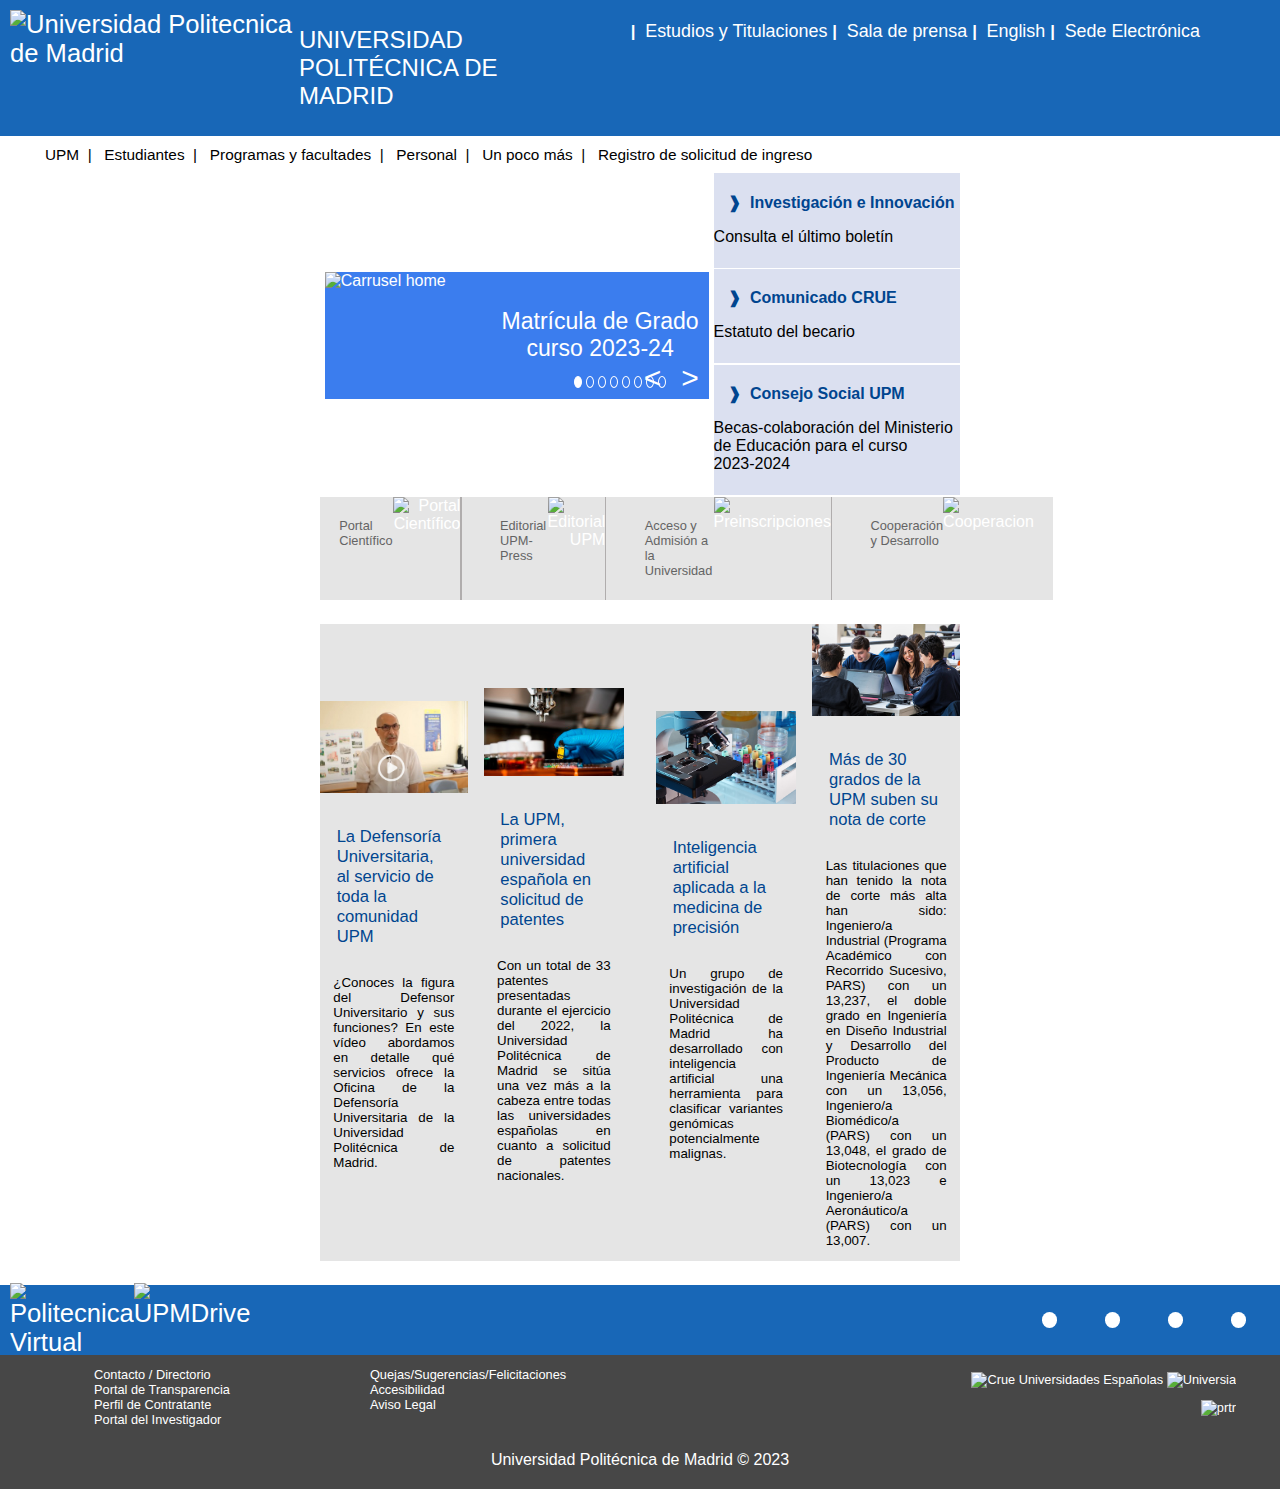
==== commit 34c59b14: "Section News finalized" ====
--- a/index.html
+++ b/index.html
@@ -188,30 +188,38 @@
     <section id="SectionNoticias">
 
       <div>
-        <img src="images/Noticias1.jpg" alt="">
-        <h5>La Defensoría Universitaria, al servicio de toda la comunidad UPM</h5>
+        <img src="images/Noticias1.jpg" alt="Defensoria Universitaria">
+        <a href="https://www.upm.es/?id=d98729ad6896a810VgnVCM10000009c7648a____&prefmt=articulo&fmt=detail">
+          <h5>La Defensoría Universitaria, al servicio de toda la comunidad UPM</h5>
+        </a>
         <p>¿Conoces la figura del Defensor Universitario y sus funciones? En este vídeo abordamos en detalle qué
           servicios ofrece la Oficina de la Defensoría Universitaria de la Universidad Politécnica de Madrid.</p>
       </div>
 
       <div>
-        <img src="images/Noticias2.jpg" alt="">
-        <h5>La UPM, primera universidad española en solicitud de patentes</h5>
+        <img src="images/Noticias2.jpg" alt="Patentes">
+        <a href="https://www.upm.es/?id=c043f04e5e099810VgnVCM10000009c7648a____&prefmt=articulo&fmt=detail">
+          <h5>La UPM, primera universidad española en solicitud de patentes</h5>
+        </a>
         <p>Con un total de 33 patentes presentadas durante el ejercicio del 2022, la Universidad Politécnica de Madrid
           se sitúa una vez más a la cabeza entre todas las universidades españolas en cuanto a solicitud de patentes
           nacionales.</p>
       </div>
 
       <div>
-        <img src="images/Noticias3.jpg" alt="">
-        <h5>Inteligencia artificial aplicada a la medicina de precisión</h5>
+        <img src="images/Noticias3.jpg" alt="IA en medicina">
+        <a href="https://www.upm.es/?id=31683c9374d69810VgnVCM10000009c7648a____&prefmt=articulo&fmt=detail">
+          <h5>Inteligencia artificial aplicada a la medicina de precisión</h5>
+        </a>
         <p>Un grupo de investigación de la Universidad Politécnica de Madrid ha desarrollado con inteligencia artificial
           una herramienta para clasificar variantes genómicas potencialmente malignas.</p>
       </div>
 
       <div>
-        <img src="images/Noticias4.jpg" alt="">
-        <h5>Más de 30 grados de la UPM suben su nota de corte</h5>
+        <img src="images/Noticias4.jpg" alt="Suben notas en UPM">
+        <a href="https://www.upm.es/?id=07523c9374d69810VgnVCM10000009c7648a____&prefmt=articulo&fmt=detail">
+          <h5>Más de 30 grados de la UPM suben su nota de corte</h5>
+        </a>
         <p>Las titulaciones que han tenido la nota de corte más alta han sido: Ingeniero/a Industrial (Programa
           Académico con Recorrido Sucesivo, PARS) con un 13,237, el doble grado en Ingeniería en Diseño Industrial y
           Desarrollo del Producto de Ingeniería Mecánica con un 13,056, Ingeniero/a Biomédico/a (PARS) con un 13,048, el
--- a/css/indexStyles.css
+++ b/css/indexStyles.css
@@ -4,13 +4,13 @@
     color: white;
 }
 
-section{
-    margin-inline: 15em;
+section {
+    margin-inline: 20em;
 }
 
 
 @media (max-width: 768px) {
-    section{
+    section {
         margin-inline: 0;
     }
 }
@@ -57,7 +57,7 @@
 .carousel-item p {
     text-align: center;
     font-size: 1.8vw;
-
+    font-weight: 300;
 }
 
 /* Estilo para los indicadores de navegación */
@@ -106,8 +106,16 @@
 }
 
 @media (max-width: 768px) {
+    section#novedades {
+        display: flex;
+        flex-direction: column;
+        justify-content: center;
+        align-items: center;
+
+    }
+
     .carousel {
-        width: 50%;
+        width: 100%;
     }
 
     .carousel-control-container {
@@ -139,7 +147,7 @@
 
 #noticias>div {
     background-color: #dbe0f0;
-    margin-bottom:0.1em;
+    margin-bottom: 0.1em;
     padding-block: 6px;
 }
 
@@ -167,6 +175,10 @@
 }
 
 @media (max-width: 768px) {
+    #noticias {
+        width: 100%;
+    }
+
     #noticias>div {
         padding-right: 10px;
         /* Reduce el espacio a la derecha para ajustar contenido */
@@ -210,7 +222,7 @@
 
 
 #tips div {
-    flex-grow: 1; 
+    flex-grow: 1;
     display: inline-flex;
     background-color: #e5e5e5;
     padding-inline: 1.2em;
@@ -243,16 +255,93 @@
     background-color: #B0ADAD;
 }
 
+@media (max-width: 768px) {
+
+    #tips {
+        display: flex;
+        flex-direction: column;
+        justify-content: flex-start;
+    }
+
+    #tips div {
+        flex-grow: 1;
+        background-color: #e5e5e5;
+        padding-inline: 1.2em;
+    }
+
+    #tips>div>img {
+        width: fit-content;
+        height: 15vh;
+        text-align: right;
+    }
+
+    #tips>div>h5 {
+        color: rgb(100, 100, 100);
+        font-size: 5vw;
+        font-weight: 500;
+        text-align: center;
+    }
+
+    #tips .vertical-line {
+        display: none;
+    }
+
+}
 
 /* Fin tips */
 
 /* NoticiasSection */
 
-#SectionNoticias{
-    display: flex;
+#SectionNoticias {
+    display: flex;
+    justify-content: space-between;
     background-color: #e5e5e5;
-    border: 1px solid black;
-}
+    margin-top: 1.5em;
+    margin-bottom: 1.5em;
+    /* border: 1px solid black; */
+}
+
+#SectionNoticias>div {
+    width: fit-content;
+    justify-content: center;
+    align-content: center;
+}
+
+#SectionNoticias div:not(:first-child):not(:last-child) {
+    margin-inline: 1em;
+}
+
+#SectionNoticias img {
+    width: 100%;
+    transition: all 0.5s ease-in-out;
+
+}
+
+#SectionNoticias img:hover{
+    transform: scale(1.2);
+}
+#SectionNoticias a>h5,#SectionNoticias p{
+    margin-inline: 1em;
+}
+
+#SectionNoticias a>h5{
+    color: #00458f;
+    font-weight: normal;
+    font-size: 0.65em;
+}
+
+#SectionNoticias a>h5:hover{
+text-decoration: underline;
+}
+
+#SectionNoticias p{
+    color: black;
+    font-weight: normal;
+    font-size: smaller;
+    text-align: justify;
+}
+
+
 
 
 /* FIN NoticiasSection */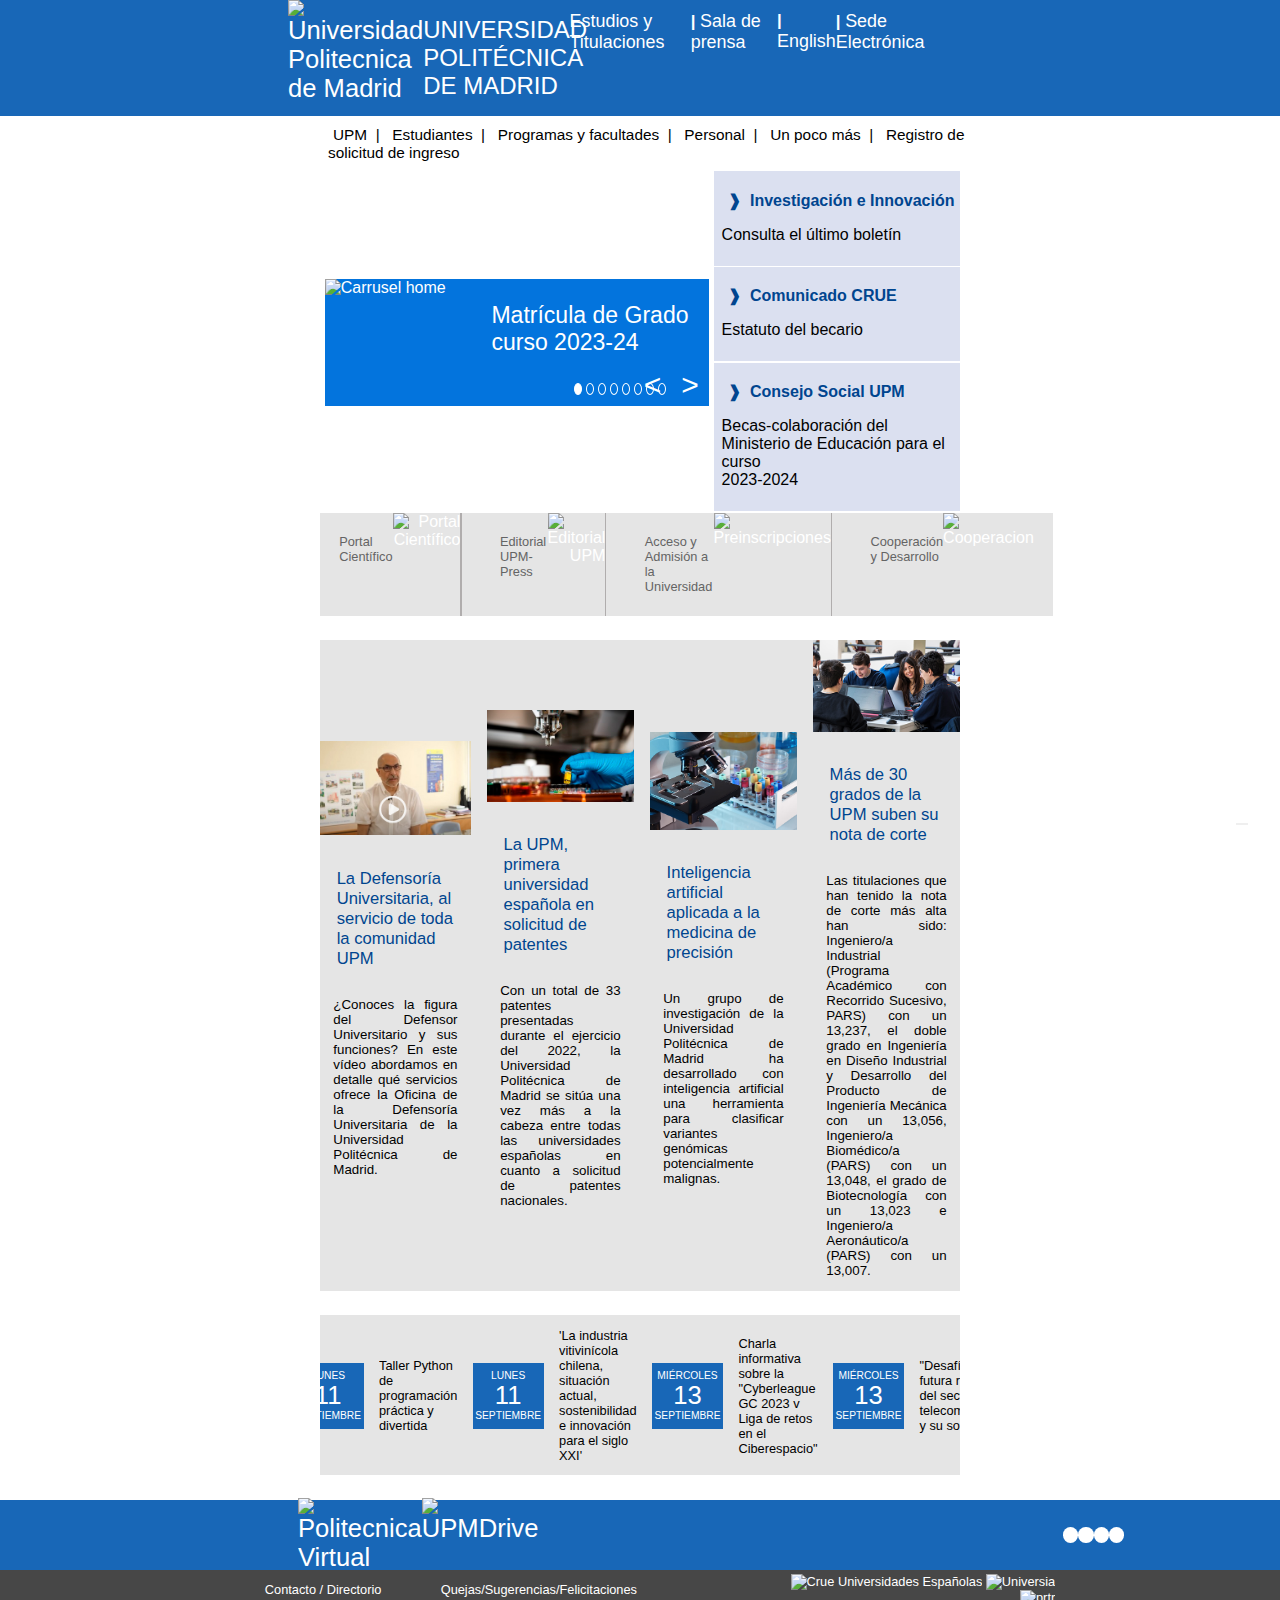
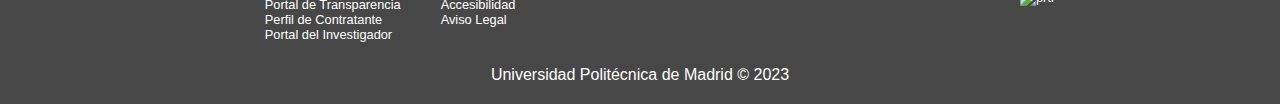
==== commit 5753dbee: "A chatbot was included" ====
--- a/index.html
+++ b/index.html
@@ -5,14 +5,29 @@
   <meta charset="UTF-8" />
   <meta name="viewport" content="width=device-width, initial-scale=1.0" />
   <title>Universidad Politecnica de Madrid</title>
+  <link rel="stylesheet" href="https://cdnjs.cloudflare.com/ajax/libs/animate.css/4.1.1/animate.min.css" />
+  <script src="https://kit.fontawesome.com/d4b8af33ac.js" crossorigin="anonymous"></script>
   <link rel="stylesheet" href="css/indexStyles.css" />
   <link rel="stylesheet" href="css/commonStyles.css" />
-  <script src="https://kit.fontawesome.com/d4b8af33ac.js" crossorigin="anonymous"></script>
 
   <link rel="shortcut icon" href="images/institucional.png" type="image/x-icon" />
 </head>
 
 <body>
+
+  <aside class="animate__animated animate__bounce">
+    <button onclick="closeChatbot()"><span class="fa-solid fa-xmark"></span></button>
+    <script src="https://www.gstatic.com/dialogflow-console/fast/df-messenger/prod/v1/df-messenger.js"></script>
+    <df-messenger project-id="schoolarproject-398608" agent-id="ef4056a0-3fa0-44b8-9b5e-70247aabed09"
+      language-code="es">
+      <df-messenger-chat-bubble chat-title="IBUY"></df-messenger-chat-bubble>
+    </df-messenger>
+    <p>Hablar con IBUY &#128151;</p>
+  </aside>
+
+
+
+
   <header id="headerUniversidad">
     <div class="container">
       <div class="row" id="tituloGeneral">
@@ -211,7 +226,8 @@
         <a href="https://www.upm.es/?id=31683c9374d69810VgnVCM10000009c7648a____&prefmt=articulo&fmt=detail">
           <h5>Inteligencia artificial aplicada a la medicina de precisión</h5>
         </a>
-        <p>Un grupo de investigación de la Universidad Politécnica de Madrid ha desarrollado con inteligencia artificial
+        <p>Un grupo de investigación de la Universidad Politécnica de Madrid ha desarrollado con inteligencia
+          artificial
           una herramienta para clasificar variantes genómicas potencialmente malignas.</p>
       </div>
 
@@ -222,10 +238,93 @@
         </a>
         <p>Las titulaciones que han tenido la nota de corte más alta han sido: Ingeniero/a Industrial (Programa
           Académico con Recorrido Sucesivo, PARS) con un 13,237, el doble grado en Ingeniería en Diseño Industrial y
-          Desarrollo del Producto de Ingeniería Mecánica con un 13,056, Ingeniero/a Biomédico/a (PARS) con un 13,048, el
+          Desarrollo del Producto de Ingeniería Mecánica con un 13,056, Ingeniero/a Biomédico/a (PARS) con un 13,048,
+          el
           grado de Biotecnología con un 13,023 e Ingeniero/a Aeronáutico/a (PARS) con un 13,007.</p>
       </div>
 
+    </section>
+
+    <section id="eventos">
+      <div class="evento">
+        <a href="https://eventos.upm.es/89352/detail/principales-riesgos-naturales-y-su-afeccion-a-la-sociedad.html">
+          <div class="fecha">
+            <p>LUNES</p>
+            <p>11</p>
+            <p>SEPTIEMBRE</p>
+          </div>
+          <div class="infoEvento">
+            <p>Principales riesgos naturales y su afección a la sociedad</p>
+          </div>
+
+        </a>
+      </div>
+      <div class="evento">
+        <a
+          href="https://eventos.upm.es/102716/detail/etsidi-py-taller-python-de-programacion-practica-y-divertida-3a-edicion.html">
+          <div class="fecha">
+            <p>LUNES</p>
+            <p>11</p>
+            <p>SEPTIEMBRE</p>
+          </div>
+          <div class="infoEvento">
+            <p>Taller Python de programación práctica y divertida</p>
+          </div>
+        </a>
+      </div>
+      <div class="evento">
+        <a
+          href="https://eventos.upm.es/102742/detail/lla-industria-vitivinicola-chilena-situacion-actual-sostenibilidad-e-innovacion-para-el-siglo-xxir.html">
+          <div class="fecha">
+            <p>LUNES</p>
+            <p>11</p>
+            <p>SEPTIEMBRE</p>
+          </div>
+          <div class="infoEvento">
+            <p>'La industria vitivinícola chilena, situación actual, sostenibilidad e innovación para el siglo XXI'
+            </p>
+          </div>
+
+        </a>
+      </div>
+      <div class="evento">
+        <a
+          href="https://eventos.upm.es/103030/detail/charla-informativa-sobre-la-cyberleague-gc-2023-v-liga-de-retos-en-el-ciberespacio.html">
+          <div class="fecha">
+            <p>MIÉRCOLES</p>
+            <p>13</p>
+            <p>SEPTIEMBRE</p>
+          </div>
+          <div class="infoEvento">
+            <p>Charla informativa sobre la "Cyberleague GC 2023 v Liga de retos en el Ciberespacio"</p>
+          </div>
+
+        </a>
+      </div>
+      <div class="evento">
+        <a
+          href="https://eventos.upm.es/102125/detail/desafios-de-la-futura-regulacion-del-sector-de-las-telecomunicaciones-y-su-sostenibilidad.html">
+          <div class="fecha">
+            <p>MIÉRCOLES</p>
+            <p>13</p>
+            <p>SEPTIEMBRE</p>
+          </div>
+          <div class="infoEvento">
+            <p>"Desafíos de la futura regulación del sector de las telecomunicaciones y su sostenibilidad.</p>
+          </div>
+
+        </a>
+      </div>
+      <div class="evento">
+        <a href="http://eventos.upm.es/">
+          <div class="calendario">
+            <span class="fa-solid fa-calendar-days"></span>
+          </div>
+          <div class="textoMasEventos">
+            <p>+<br>Eventos</p>
+          </div>
+        </a>
+      </div>
     </section>
 
   </main>
@@ -320,6 +419,6 @@
   </footer>
 
   <script src="js/index.js"></script>
-</body>
+
 
 </html>--- a/css/indexStyles.css
+++ b/css/indexStyles.css
@@ -44,8 +44,7 @@
     flex: 0 0 100%;
     display: flex;
     justify-content: center;
-    align-items: center;
-    background-color: rgb(59, 125, 238);
+    background-color: #0374DD;
 }
 
 
@@ -55,7 +54,7 @@
 }
 
 .carousel-item p {
-    text-align: center;
+    text-align: left;
     font-size: 1.8vw;
     font-weight: 300;
 }
@@ -172,6 +171,7 @@
 
 #noticias p {
     color: black;
+    margin-left: 0.5em;
 }
 
 @media (max-width: 768px) {
@@ -298,7 +298,6 @@
     background-color: #e5e5e5;
     margin-top: 1.5em;
     margin-bottom: 1.5em;
-    /* border: 1px solid black; */
 }
 
 #SectionNoticias>div {
@@ -307,8 +306,8 @@
     align-content: center;
 }
 
-#SectionNoticias div:not(:first-child):not(:last-child) {
-    margin-inline: 1em;
+#SectionNoticias div:not(:first-child) {
+    margin-left: 1em;
 }
 
 #SectionNoticias img {
@@ -317,31 +316,150 @@
 
 }
 
-#SectionNoticias img:hover{
+#SectionNoticias img:hover {
     transform: scale(1.2);
 }
-#SectionNoticias a>h5,#SectionNoticias p{
+
+#SectionNoticias a>h5,
+#SectionNoticias p {
     margin-inline: 1em;
 }
 
-#SectionNoticias a>h5{
+#SectionNoticias a>h5 {
     color: #00458f;
     font-weight: normal;
     font-size: 0.65em;
 }
 
-#SectionNoticias a>h5:hover{
-text-decoration: underline;
-}
-
-#SectionNoticias p{
+#SectionNoticias a>h5:hover {
+    text-decoration: underline;
+}
+
+#SectionNoticias p {
     color: black;
     font-weight: normal;
     font-size: smaller;
     text-align: justify;
 }
 
-
-
-
-/* FIN NoticiasSection */+@media (max-width: 768px) {
+    #Section {
+
+        overflow: scroll;
+    }
+
+}
+
+
+/* FIN NoticiasSection */
+
+/* Eventos Section */
+
+#eventos {
+    background-color: #e5e5e5;
+    display: flex;
+    align-items: center;
+    justify-content: center;
+    overflow: auto;
+    margin-bottom: 1.5em;
+}
+
+.evento>a {
+    flex: 1;
+    display: flex;
+    align-items: center;
+    justify-content: center;
+}
+
+.fecha {
+    background-color: #1867b7;
+    text-align: center;
+    margin: 0.6em;
+    padding: 0.3em 0.1em;
+    /* Ajustamos el padding para controlar el espacio interior */
+}
+
+.fecha>p:nth-child(1),
+.fecha>p:nth-child(3) {
+    font-size: 0.4em;
+    margin: 0;
+}
+
+.fecha>p:nth-child(2) {
+    font-size: 1em;
+    margin: 0;
+}
+
+.infoEvento {
+    color: black;
+    font-size: 0.5em;
+    width: 100%;
+    height: 100%;
+    text-align: left;
+    overflow: hidden;
+}
+
+.calendario>span {
+    background-color: #1867b7;
+    color: white;
+    font-size: 2em;
+    padding: 0.2em;
+}
+
+.textoMasEventos>p {
+    font-size: 1em;
+    color: #1867b7;
+    font-weight: bold;
+    margin-top: 0.6em;
+    text-align: center;
+    margin-inline: 0.3em;
+}
+
+@media (max-width: 768px) {
+    #eventos {
+        overflow: scroll;
+    }
+
+}
+
+/* FIN Eventos Section */
+
+/* ChatBot */
+
+aside {
+    position: fixed;
+    bottom: 2em;
+    right: 2em;
+}
+
+aside>button{
+    border: none;
+    float: right;
+    cursor: pointer;
+}
+
+aside span{
+    color: black;
+}
+
+aside>p {
+    transform: translateX(200%);
+    position:relative;
+    right: 2em;
+    font-size: 0.7em;
+    padding: 5px;
+    width: 120%;
+    justify-self: center;
+    border-radius: 10px;
+    background-color: #4d4c4c;
+    transition: all 0.3s ease-in;
+}
+
+aside:hover>p {
+    display: block;
+    /* Muestra el chat al hacer hover sobre el aside */
+    transform: translateX(-10%);
+}
+
+
+/* FIN ChatBot */--- a/css/commonStyles.css
+++ b/css/commonStyles.css
@@ -68,11 +68,23 @@
     font-style: italic;
 }
 
-body{margin: 0;}
-
-header , footer {
+body {
+    margin: 0;
+}
+
+header,
+footer {
+    width: 100%;
     font-family: 'Lato', sans-serif;
     color: white;
+}
+
+body>nav {
+    margin-inline: 30em;
+}
+
+header>div>div{
+    margin-inline: 18em;
 }
 
 /* Header */
@@ -92,7 +104,6 @@
 #tituloGeneral.row {
     display: flex;
     justify-content: space-between;
-    margin: 10px;
 }
 
 .headerTituloLogo {
@@ -127,19 +138,19 @@
     font-size: 0.7em;
     list-style: none;
     padding: 0;
-    margin-right: 10px;
-}
-
-.row ul li::before {
-    content: " | ";
-    margin: 0px 5px 0px 5px;
+    /* margin-right: 10px; */
+}
+
+.row ul li:not(:first-child)::before {
+    content: "\0020|\0020 ";
+    /* margin: 0px 5px 0px 5px; */
     font-weight: bold;
     font-size: 1.5em;
 }
 
 .menu-row2 {
     text-align: right;
-    margin: 0px 20px 0px;
+    /* margin: 0px 20px 0px; */
 }
 
 li a {
@@ -164,17 +175,21 @@
     display: flex;
     color: black;
 }
-.menuPrincipal  ul{
-    list-style: none;
-}
-.menuPrincipal  ul li{
+
+.menuPrincipal ul {
+    list-style: none;
+}
+
+.menuPrincipal ul li {
     display: inline;
 }
-.menuPrincipal  ul li a{
+
+.menuPrincipal ul li a {
     padding: 5px;
     color: black;
 }
-.menuPrincipal  ul li a:hover{
+
+.menuPrincipal ul li a:hover {
     text-decoration: none;
     color: #1867b7;
 }
@@ -182,8 +197,13 @@
 
 /* footer */
 
-footer{
+footer {
     bottom: 0;
+
+}
+
+footer>div>div{
+    margin-inline: 18em;
 }
 
 .UPM_Domains {
@@ -194,7 +214,7 @@
     height: 50px;
 }
 
-.UPM_Sites{
+.UPM_Sites {
     align-self: center;
     display: flex;
     justify-content: space-around;
@@ -210,14 +230,14 @@
     align-items: center
 }
 
-.socialMedia a{
-display: flex;
-justify-content: center;
-align-items: center;
-color: #1867b7;
-background-color: white;
-padding: 0.3em;
-border-radius: 50%;
+.socialMedia a {
+    display: flex;
+    justify-content: center;
+    align-items: center;
+    color: #1867b7;
+    background-color: white;
+    padding: 0.3em;
+    border-radius: 50%;
 }
 
 a {
@@ -234,34 +254,28 @@
     height: fit-content;
 }
 
-.ContactsSponsors{
-    display: flex;
-    justify-content: space-between;
-}
-
-.contactList{
-    display: flex;
-    
+.ContactsSponsors {
+    display: flex;
+    justify-content: space-around;
+}
+
+.contactList {
+    display: flex;
+
 }
 
 .contactList ul {
-    list-style:none;
-    margin-inline: 50px;
-}
-
-.sponsorsImages{
+    list-style: none;
+}
+
+.sponsorsImages {
     text-align: right;
-    margin-right: 5em;
-}
-
-.sponsorsImages a img{
-    margin-top: 1em;
-}
+}
+
+
 
 #copyr {
     font-size: 2em;
     text-align: center;
     align-self: flex-end;
-}   
-
-
+}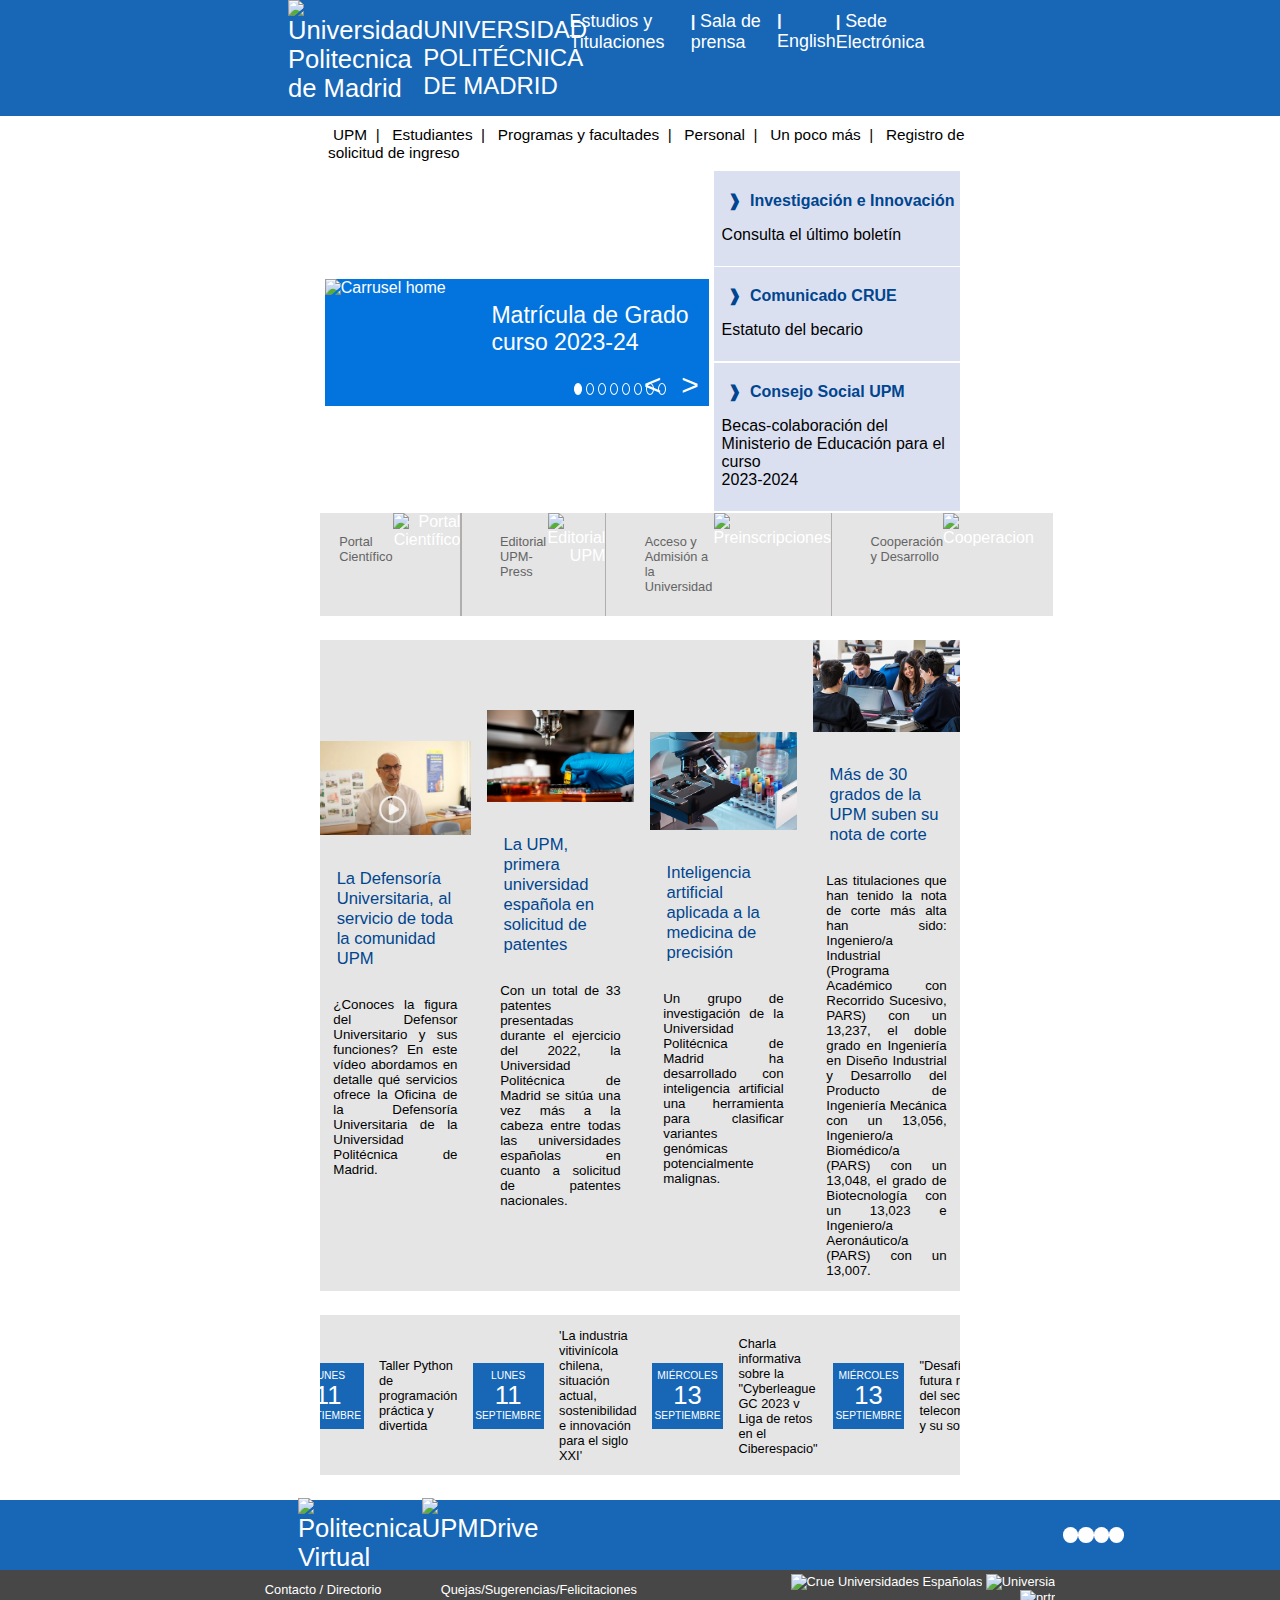
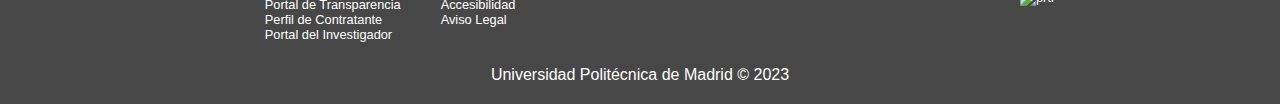
==== commit 050aaca3: "A lot of changes, idk what it need this shit" ====
--- a/index.html
+++ b/index.html
@@ -24,10 +24,7 @@
     </df-messenger>
     <p>Hablar con IBUY &#128151;</p>
   </aside>
-
-
-
-
+  
   <header id="headerUniversidad">
     <div class="container">
       <div class="row" id="tituloGeneral">
--- a/css/indexStyles.css
+++ b/css/indexStyles.css
@@ -424,42 +424,3 @@
 
 /* FIN Eventos Section */
 
-/* ChatBot */
-
-aside {
-    position: fixed;
-    bottom: 2em;
-    right: 2em;
-}
-
-aside>button{
-    border: none;
-    float: right;
-    cursor: pointer;
-}
-
-aside span{
-    color: black;
-}
-
-aside>p {
-    transform: translateX(200%);
-    position:relative;
-    right: 2em;
-    font-size: 0.7em;
-    padding: 5px;
-    width: 120%;
-    justify-self: center;
-    border-radius: 10px;
-    background-color: #4d4c4c;
-    transition: all 0.3s ease-in;
-}
-
-aside:hover>p {
-    display: block;
-    /* Muestra el chat al hacer hover sobre el aside */
-    transform: translateX(-10%);
-}
-
-
-/* FIN ChatBot */--- a/css/commonStyles.css
+++ b/css/commonStyles.css
@@ -278,4 +278,45 @@
     font-size: 2em;
     text-align: center;
     align-self: flex-end;
-}+}
+
+/* ChatBot */
+
+aside {
+    position: fixed;
+    bottom: 2em;
+    right: 2em;
+}
+
+aside>button{
+    border: none;
+    float: right;
+    cursor: pointer;
+    background-color: transparent;
+}
+
+aside span{
+    color: black;
+}
+
+aside>p {
+    transform: translateX(200%);
+    position:relative;
+    right: 2em;
+    font-size: 0.7em;
+    padding: 5px;
+    width: 120%;
+    justify-self: center;
+    border-radius: 10px;
+    background-color: #4d4c4c;
+    transition: all 0.3s ease-in;
+}
+
+aside:hover>p {
+    display: block;
+    /* Muestra el chat al hacer hover sobre el aside */
+    transform: translateX(-10%);
+}
+
+
+/* FIN ChatBot */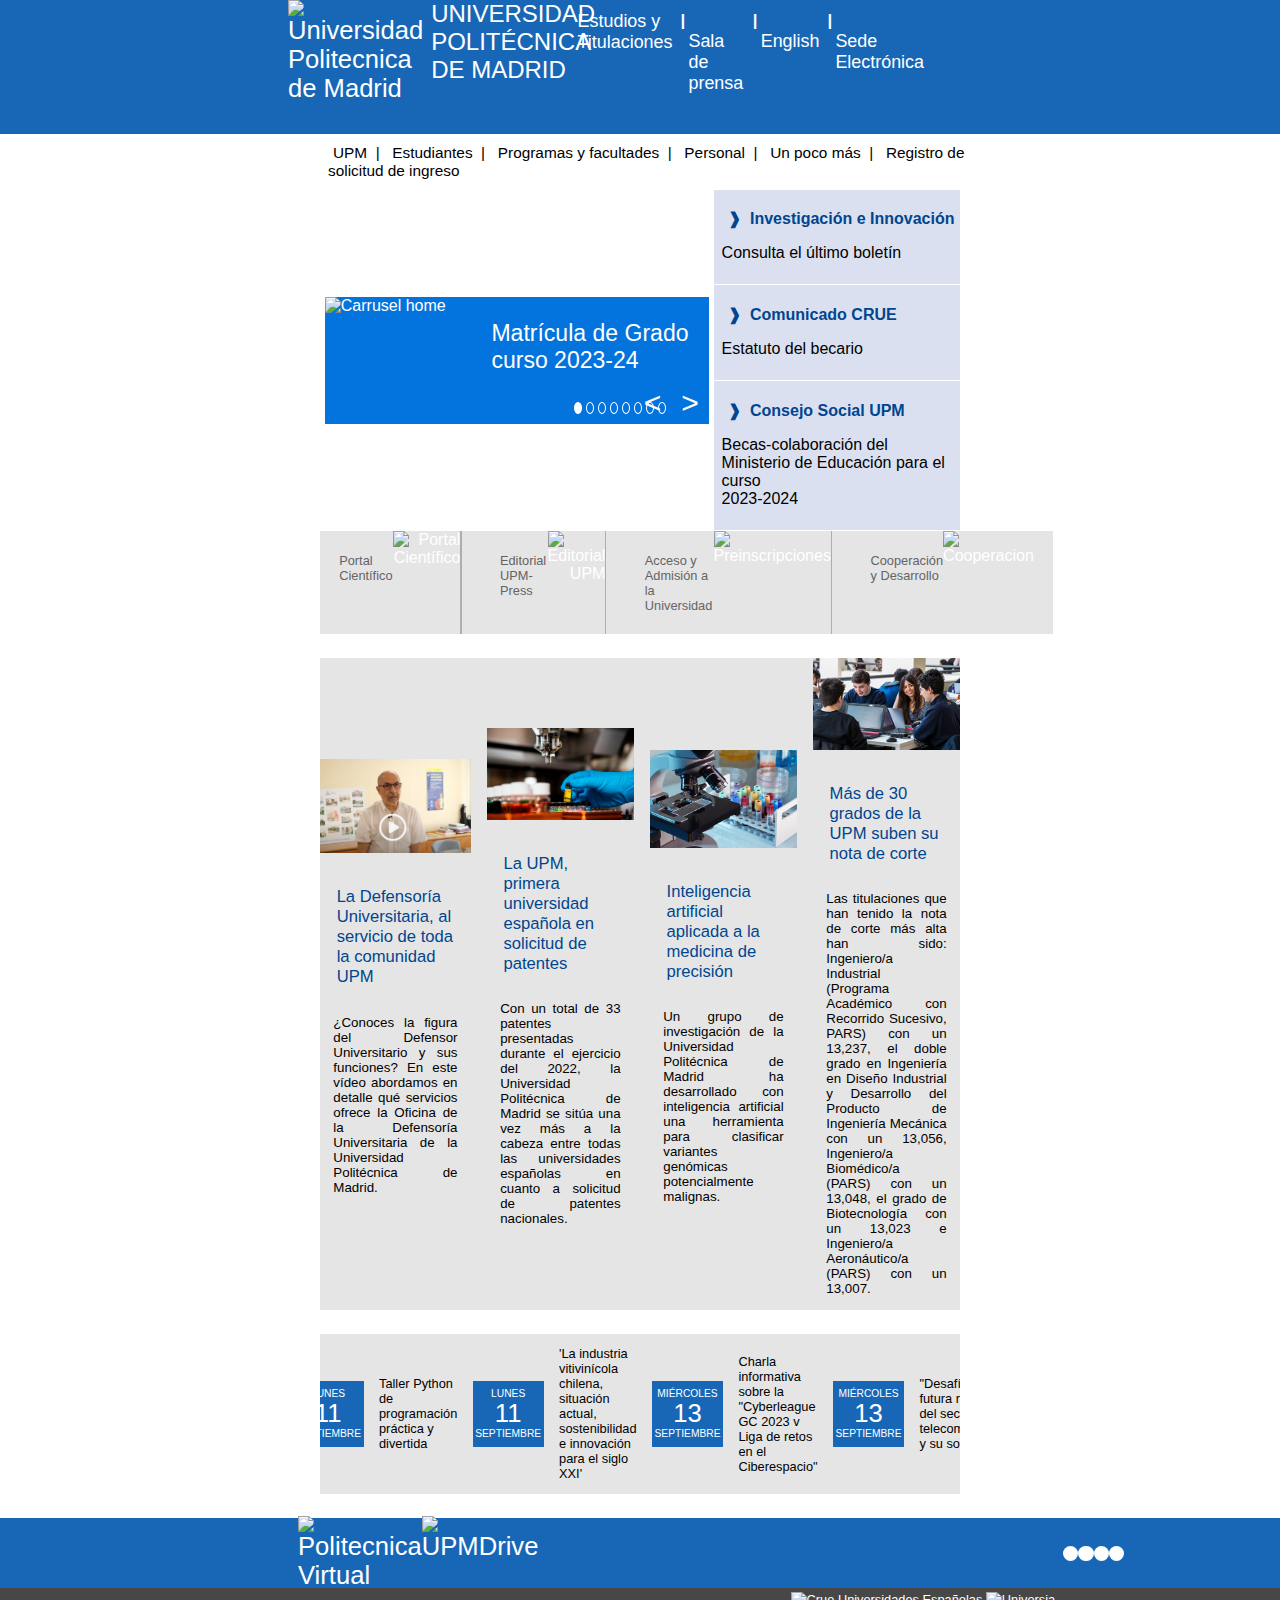
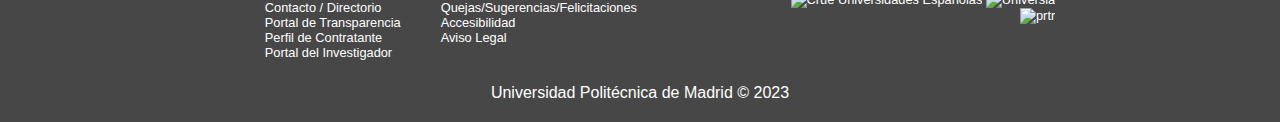
==== commit b03e9481: "Animate animations" ====
--- a/index.html
+++ b/index.html
@@ -9,6 +9,7 @@
   <script src="https://kit.fontawesome.com/d4b8af33ac.js" crossorigin="anonymous"></script>
   <link rel="stylesheet" href="css/indexStyles.css" />
   <link rel="stylesheet" href="css/commonStyles.css" />
+  <link rel="stylesheet" href="https://cdnjs.cloudflare.com/ajax/libs/animate.css/4.1.1/animate.min.css"/>
 
   <link rel="shortcut icon" href="images/institucional.png" type="image/x-icon" />
 </head>
@@ -32,7 +33,7 @@
           <a href="index.html">
             <img src="images/institucional.png" alt="Universidad Politecnica de Madrid" class="img" />
           </a>
-          <h1>Universidad<br />Politécnica de Madrid</h1>
+          <h1 class="titulo-universidad">Universidad<br />Politécnica de Madrid</h1>
         </div>
 
         <div class="Menu">
@@ -40,20 +41,20 @@
             <nav class="row">
               <ul>
                 <li>
-                  <a href="https://www.upm.es/Estudiantes/Estudios_Titulaciones">
+                  <a href="https://www.upm.es/Estudiantes/Estudios_Titulaciones" class="menu-titles">
                     Estudios y Titulaciones
                   </a>
                 </li>
                 <li>
-                  <a href="https://www.upm.es/UPM/SalaPrensa">
+                  <a href="https://www.upm.es/UPM/SalaPrensa" class="menu-titles">
                     Sala de prensa
                   </a>
                 </li>
                 <li>
-                  <a href="https://www.upm.es/internacional"> English </a>
+                  <a href="https://www.upm.es/internacional" class="menu-titles"> English </a>
                 </li>
                 <li>
-                  <a href="https://www.upm.es/internacional">
+                  <a href="https://www.upm.es/internacional" class="menu-titles">
                     Sede Electrónica</a>
                 </li>
               </ul>
--- a/css/indexStyles.css
+++ b/css/indexStyles.css
@@ -22,6 +22,20 @@
 
 }
 
+.titulo-universidad{
+    display: inline-block;
+    margin: 0 0.5rem;
+  
+    animation: slideInRight;
+    animation-duration: 2s; 
+}
+.menu-titles{
+    display: inline-block;
+    margin: 0 0.5rem;
+  
+    animation: fadeInLeft;
+    animation-duration: 2s; 
+}
 
 /* CARRUSEL RONY  */
 .carousel {
